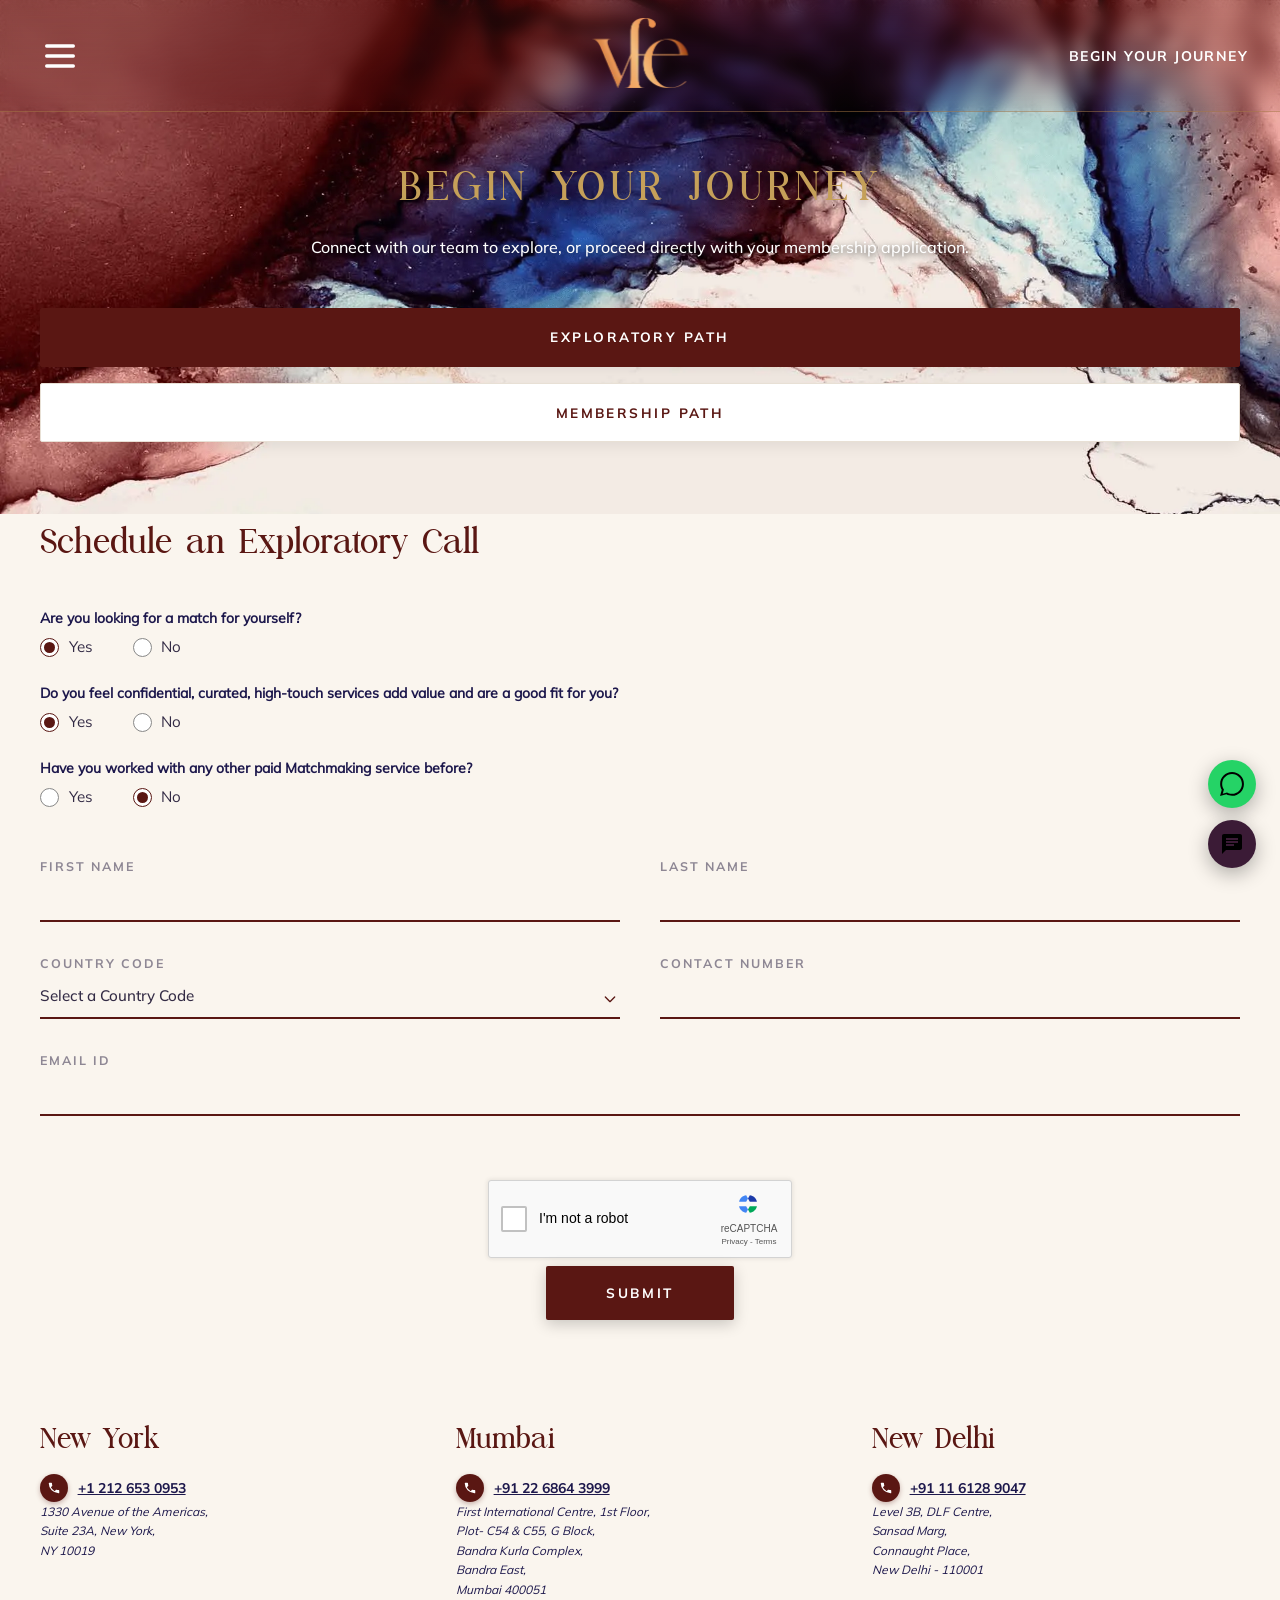
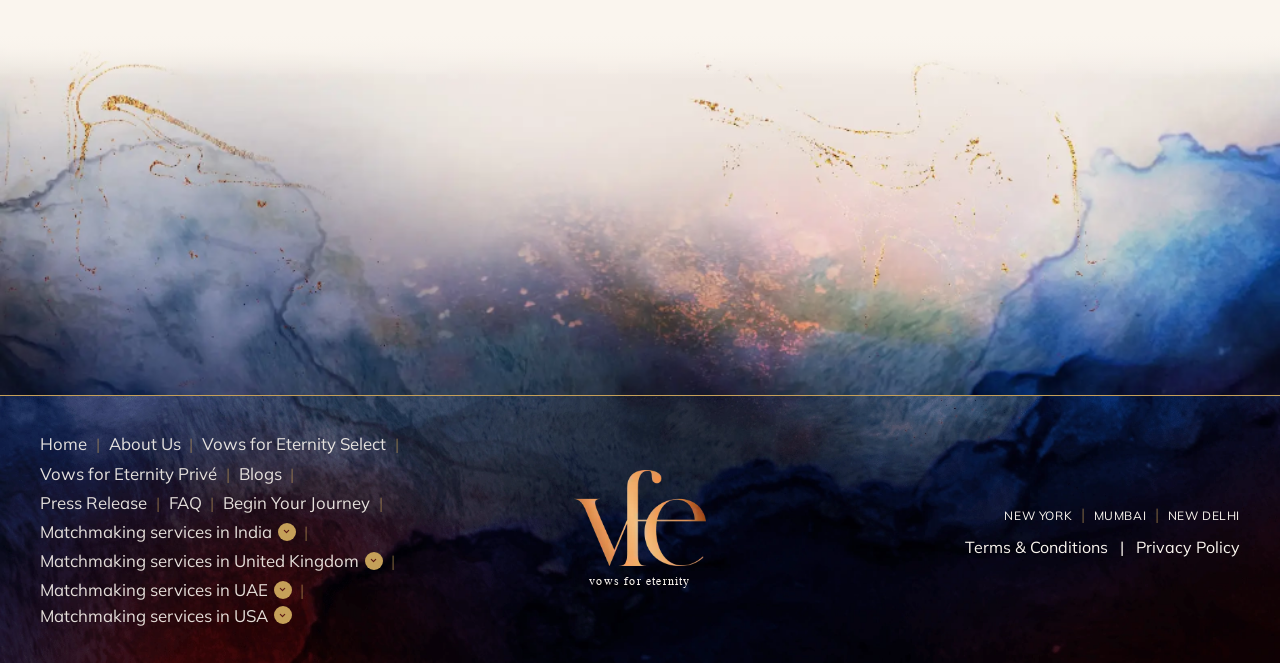
==== apply-for-membership.html @ bbc58f92 "Add open-on-hover to OUR MEMBERSHIPS sidebar accordion, unique serif typography & hover animations f" ====
<!DOCTYPE html>
<html lang="en">
<head>
  <meta charset="utf-8">
  <meta name="viewport" content="width=device-width, initial-scale=1">
  <title>Begin Your Journey | Apply for Membership | Vows for Eternity</title>
  <meta name="description" content="Begin your journey with Vows for Eternity. Schedule an exploratory call or submit a confidential membership application.">
  
  <!-- Preload Core Fonts -->
  <link rel="preload" href="fonts/a42d76047022ac09-s.p.ttf" as="font" type="font/ttf" crossorigin>
  <link rel="preload" href="fonts/f95b6d9c1f133891-s.p.ttf" as="font" type="font/ttf" crossorigin>
  <link rel="preload" href="fonts/4cfd3e1bc9222a5d-s.p.ttf" as="font" type="font/ttf" crossorigin>

  <!-- Core Tailwind & Stylesheets -->
  <link rel="stylesheet" href="css/93ed2a90ee3dfcc7.css">
  <link rel="stylesheet" href="css/luxury-custom.css?v=8">

  <style>
    /* Standardized Footer & Bottom Watercolor Transition Banner */
    .faq-bottom-banner-wrap {
      position: relative;
      width: 100%;
      margin-top: -3rem;
      overflow: hidden;
      line-height: 0;
      pointer-events: none;
      z-index: 2;
    }

    .faq-bottom-banner-wrap::before {
      content: '';
      position: absolute;
      top: 0;
      left: 0;
      right: 0;
      height: 50px;
      background: linear-gradient(to bottom, #FAF5EE 0%, rgba(250, 245, 238, 0) 100%);
      z-index: 3;
      pointer-events: none;
    }

    .faq-bottom-banner-img {
      width: 100%;
      height: auto;
      display: block;
      object-fit: cover;
      -webkit-mask-image: linear-gradient(to bottom, transparent 0%, black 12%, black 100%);
      mask-image: linear-gradient(to bottom, transparent 0%, black 12%, black 100%);
    }

    .real-footer {
      background-color: #5A1713;
      background-image: url('images/common-footer.webp');
      background-size: cover;
      background-position: center;
      padding: 2.2rem 0;
      color: #FAF5EE;
    }

    .footer-nav-link {
      font-family: 'mulishRegular', sans-serif;
      font-size: 1.05rem;
      line-height: 1.5;
      color: rgba(250, 245, 238, 0.9);
      transition: color 0.2s ease;
      display: inline-flex;
      align-items: center;
    }

    .footer-nav-link:hover {
      color: #C5A059;
    }

    .footer-sep {
      color: rgba(197, 160, 89, 0.5);
      margin: 0 0.3rem;
      font-size: 1rem;
    }

    .footer-dropdown-badge {
      display: inline-flex;
      align-items: center;
      justify-content: center;
      width: 18px;
      height: 18px;
      border-radius: 50%;
      background-color: #C5A059;
      color: #5A1713;
      margin-left: 0.35rem;
      transition: transform 0.2s ease;
      flex-shrink: 0;
    }

    /* =========================================================================
       BULLETPROOF 2-COLUMN INPUT LAYOUT & UNDERLINES
       ========================================================================= */
    .vfe-form-row {
      display: flex;
      flex-direction: row;
      justify-content: space-between;
      gap: 2.5rem;
      margin-bottom: 2rem;
      width: 100%;
      box-sizing: border-box;
    }

    @media (max-width: 640px) {
      .vfe-form-row {
        flex-direction: column;
        gap: 1.5rem;
      }
    }

    .vfe-form-col {
      flex: 1 1 0;
      width: 100%;
      display: flex;
      flex-direction: column;
      box-sizing: border-box;
    }

    .vfe-form-col-full {
      width: 100%;
      display: flex;
      flex-direction: column;
      margin-bottom: 2rem;
      box-sizing: border-box;
    }

    .vfe-field-label {
      font-family: 'mulishBold', sans-serif;
      font-size: 0.78rem;
      font-weight: 700;
      letter-spacing: 0.16em;
      text-transform: uppercase;
      color: #8E8794;
      margin-bottom: 0.35rem;
      display: block;
      text-align: left;
    }

    .vfe-underline-input {
      width: 100% !important;
      background: transparent !important;
      border: none !important;
      border-bottom: 2px solid #5A1713 !important;
      border-radius: 0 !important;
      padding: 0.45rem 0 0.55rem 0 !important;
      font-family: 'mulishMedium', sans-serif;
      font-size: 0.95rem;
      color: #332B45;
      outline: none !important;
      box-sizing: border-box !important;
      transition: border-color 0.2s ease;
    }

    .vfe-underline-input:focus {
      border-bottom-color: #C5A059 !important;
    }

    /* Custom Underline Select */
    .vfe-select-wrapper {
      position: relative;
      width: 100%;
      display: block;
      box-sizing: border-box;
    }

    .vfe-underline-select {
      width: 100% !important;
      background: transparent !important;
      border: none !important;
      border-bottom: 2px solid #5A1713 !important;
      border-radius: 0 !important;
      padding: 0.45rem 2rem 0.55rem 0 !important;
      font-family: 'mulishMedium', sans-serif;
      font-size: 0.95rem;
      color: #332B45;
      outline: none !important;
      cursor: pointer;
      appearance: none;
      -webkit-appearance: none;
      -moz-appearance: none;
      box-sizing: border-box !important;
    }

    .vfe-underline-select:focus {
      border-bottom-color: #C5A059 !important;
    }

    .vfe-select-arrow {
      position: absolute;
      right: 2px;
      top: 50%;
      transform: translateY(-50%);
      pointer-events: none;
      color: #5A1713;
      width: 16px;
      height: 16px;
    }

    /* Minimalist Custom Radio Buttons with generous spacing */
    .vfe-radio-label {
      display: inline-flex;
      align-items: center;
      cursor: pointer;
      font-family: 'mulishRegular', sans-serif;
      font-size: 0.95rem;
      color: #332B45;
      user-select: none;
      margin-right: 2.5rem;
    }
    .vfe-radio-label input[type="radio"] {
      appearance: none;
      -webkit-appearance: none;
      width: 19px;
      height: 19px;
      border: 1.5px solid #888888;
      border-radius: 50%;
      outline: none;
      margin-right: 0.6rem;
      cursor: pointer;
      position: relative;
      transition: border-color 0.2s ease;
      background-color: #FFFFFF;
    }
    .vfe-radio-label input[type="radio"]:checked {
      border-color: #5A1713;
    }
    .vfe-radio-label input[type="radio"]:checked::after {
      content: '';
      position: absolute;
      top: 3px;
      left: 3px;
      width: 11px;
      height: 11px;
      background-color: #5A1713;
      border-radius: 50%;
    }

    /* Path Toggle Buttons */
    .path-toggle-btn {
      padding: 1.15rem 2.75rem;
      font-family: 'mulishBold', sans-serif;
      font-size: 0.85rem;
      letter-spacing: 0.18em;
      text-transform: uppercase;
      cursor: pointer;
      transition: all 0.25s ease;
      border-radius: 2px;
      box-shadow: 0 4px 15px rgba(0, 0, 0, 0.08);
    }
    .path-toggle-btn.active {
      background-color: #5A1713;
      color: #FFFFFF;
      border: 1px solid #5A1713;
    }
    .path-toggle-btn.inactive {
      background-color: #FFFFFF;
      color: #5A1713;
      border: 1px solid #E8E0D5;
    }
    .path-toggle-btn.inactive:hover {
      background-color: #FAF5EE;
    }

    /* =========================================================================
       AUTHENTIC GOOGLE RECAPTCHA V2 WIDGET
       ========================================================================= */
    .rc-anchor-container {
      width: 304px;
      height: 78px;
      background: #F9F9F9;
      border: 1px solid #D3D3D3;
      border-radius: 3px;
      box-shadow: 0 0 4px 1px rgba(0, 0, 0, 0.08);
      display: flex;
      align-items: center;
      justify-content: space-between;
      padding: 0 12px;
      margin: 0 auto;
      box-sizing: border-box;
      user-select: none;
    }

    .rc-anchor-content {
      display: flex;
      align-items: center;
      justify-content: space-between;
      width: 100%;
    }

    .rc-checkbox-label {
      display: flex;
      align-items: center;
      cursor: pointer;
    }

    .rc-checkbox-input {
      position: absolute;
      opacity: 0;
      cursor: pointer;
      height: 0;
      width: 0;
    }

    .rc-checkbox-checkmark {
      height: 26px;
      width: 26px;
      background-color: #FFFFFF;
      border: 2px solid #C1C1C1;
      border-radius: 2px;
      display: inline-block;
      margin-right: 12px;
      position: relative;
      transition: all 0.2s ease;
      flex-shrink: 0;
    }

    .rc-checkbox-label:hover .rc-checkbox-checkmark {
      border-color: #B2B2B2;
    }

    .rc-checkbox-input:checked ~ .rc-checkbox-checkmark {
      background-color: #FFFFFF;
      border-color: #0F9D58;
    }

    .rc-checkbox-input:checked ~ .rc-checkbox-checkmark:after {
      content: "";
      position: absolute;
      display: block;
      left: 8px;
      top: 3px;
      width: 6px;
      height: 13px;
      border: solid #0F9D58;
      border-width: 0 2.5px 2.5px 0;
      transform: rotate(45deg);
    }

    .rc-checkbox-text {
      font-family: Roboto, -apple-system, BlinkMacSystemFont, 'Segoe UI', Arial, sans-serif;
      font-size: 14px;
      font-weight: 400;
      color: #000000;
    }

    .rc-anchor-logo-portrait {
      display: flex;
      flex-direction: column;
      align-items: center;
      justify-content: center;
      width: 60px;
    }

    .rc-anchor-logo-img {
      width: 30px;
      height: 30px;
    }

    .rc-anchor-logo-text {
      font-family: Roboto, sans-serif;
      font-size: 10px;
      color: #555555;
      font-weight: 400;
      margin-top: 1px;
    }

    .rc-anchor-pt {
      font-family: Roboto, sans-serif;
      font-size: 8px;
      color: #555555;
    }

    .rc-anchor-pt a {
      color: #555555;
      text-decoration: none;
    }

    .rc-anchor-pt a:hover {
      text-decoration: underline;
    }

    /* High-contrast Phone icon badge in contact */
    .contact-phone-icon {
      width: 28px;
      height: 28px;
      border-radius: 50%;
      background-color: #5A1713;
      color: #FFFFFF !important;
      display: inline-flex;
      align-items: center;
      justify-content: center;
      margin-right: 0.6rem;
      flex-shrink: 0;
      box-shadow: 0 2px 5px rgba(90, 23, 19, 0.3);
    }
  </style>
</head>
<body class="bg-[#FAF5EE] text-[#332B45] antialiased">

  <!-- =========================================================================
       STICKY HEADER BAR (SOLID MAROON WITH THIN GOLD BOTTOM BORDER)
       ========================================================================= -->
  <header class="hero-header-bar">
    <!-- Left: Hamburger Icon (Flex-1) -->
    <div class="flex-1 flex items-center justify-start">
      <button id="openDrawerBtn" class="p-2 text-white hover:text-[#C5A880] focus:outline-none cursor-pointer" aria-label="Open Menu">
        <svg class="w-8 h-8 md:w-10 md:h-10" fill="none" stroke="currentColor" viewBox="0 0 24 24">
          <path stroke-linecap="round" stroke-linejoin="round" stroke-width="2" d="M4 6h16M4 12h16M4 18h16"></path>
        </svg>
      </button>
    </div>

    <!-- Center: Gold Monogram Logo (Exact 50% Horizontal Page Center) -->
    <div class="flex-none text-center">
      <a href="index.html" class="inline-block transition-transform duration-300 hover:scale-[1.02]">
        <img src="images/vfe-logo.webp" alt="Vows for Eternity logo" class="header-logo-img mx-auto">
      </a>
    </div>

    <!-- Right: BEGIN YOUR JOURNEY (Flex-1) -->
    <div class="flex-1 flex items-center justify-end">
      <a href="apply-for-membership.html" class="text-white text-xs md:text-sm font-mulish-bold uppercase tracking-widest hover:text-[#C5A880] transition-colors cursor-pointer">
        BEGIN YOUR JOURNEY
      </a>
    </div>
  </header>

  <!-- =========================================================================
       LEFT NAVIGATION DRAWER
       ========================================================================= -->
  <div id="mobileNavDrawer" class="nav-drawer-backdrop">
    <div class="nav-drawer-content">
      
      <!-- Top Links Area -->
      <div>
        <!-- Close Ghost Circle Button -->
        <div class="flex items-center justify-between pb-8">
          <button id="closeDrawerBtn" class="drawer-close-btn" aria-label="Close Menu">
            <svg class="w-5 h-5" fill="none" stroke="currentColor" viewBox="0 0 24 24">
              <path stroke-linecap="round" stroke-linejoin="round" stroke-width="2" d="M6 18L18 6M6 6l12 12"></path>
            </svg>
          </button>
        </div>

        <!-- Editorial Navigation Links -->
        <nav class="space-y-1">
          <a href="index.html#about" class="nav-drawer-link">
            <span><span class="nav-drawer-item-num">01 /</span>ABOUT US</span>
            <span class="nav-drawer-link-arrow">&rarr;</span>
          </a>

          <!-- OUR MEMBERSHIPS Accordion -->
          <div class="nav-drawer-accordion">
            <button type="button" class="nav-drawer-link w-full text-left focus:outline-none cursor-pointer nav-accordion-btn">
              <span><span class="nav-drawer-item-num">02 /</span>OUR MEMBERSHIPS</span>
              <svg class="w-4 h-4 transition-transform duration-300 transform nav-accordion-arrow" fill="none" stroke="currentColor" viewBox="0 0 24 24">
                <path stroke-linecap="round" stroke-linejoin="round" stroke-width="2" d="M19 9l-7 7-7-7"></path>
              </svg>
            </button>
            <div class="nav-accordion-content hidden pl-6 space-y-1 py-2">
              <a href="select.html" class="nav-subitem-link">
                <span>&bull; Vows for Eternity Select</span>
                <span class="subitem-arrow">&rarr;</span>
              </a>
              <a href="prive.html" class="nav-subitem-link">
                <span>&bull; Vows for Eternity Privé</span>
                <span class="subitem-arrow">&rarr;</span>
              </a>
            </div>
          </div>

          <a href="pride.html" class="nav-drawer-link">
            <span><span class="nav-drawer-item-num">03 /</span>PRIDE BY VOWS FOR ETERNITY</span>
            <span class="nav-drawer-link-arrow">&rarr;</span>
          </a>

          <a href="apply-for-membership.html" class="nav-drawer-link text-[#C5A880] font-bold">
            <span><span class="nav-drawer-item-num">04 /</span>BEGIN YOUR JOURNEY</span>
            <span class="nav-drawer-link-arrow">&rarr;</span>
          </a>

          <a href="faqs.html" class="nav-drawer-link">
            <span><span class="nav-drawer-item-num">05 /</span>FREQUENTLY ASKED QUESTIONS</span>
            <span class="nav-drawer-link-arrow">&rarr;</span>
          </a>
        </nav>
      </div>

      <!-- Bottom Member Login -->
      <div class="pt-6">
        <div class="nav-drawer-divider"></div>
        <a href="index.html#login" class="nav-drawer-link nav-drawer-gold-link">
          <span>MEMBER LOGIN</span>
          <span class="nav-drawer-link-arrow">&rarr;</span>
        </a>
      </div>

    </div>
  </div>

  <main>
    <!-- =========================================================================
         HERO SECTION WITH TOP WATERCOLOR GRAPHIC & PATH SELECTION
         ========================================================================= -->
    <section style="position: relative; width: 100%; min-height: 480px; background-color: #FAF5EE; background-image: url('images/background-image.webp'); background-size: cover; background-position: center top; background-repeat: no-repeat; padding-top: 9.5rem; padding-bottom: 4.5rem; text-align: center;">
      
      <div class="luxury-container max-w-4xl mx-auto px-4 relative z-10 flex flex-col items-center">
        
        <!-- Main Title (Uppercase Gold Serif) -->
        <h1 style="font-family: 'metropolitanParliament', 'Playfair Display', Georgia, serif; font-size: 2.75rem; sm:font-size: 3.5rem; color: #C5A059; font-weight: normal; letter-spacing: 0.1em; text-transform: uppercase; margin-bottom: 1rem; text-shadow: 0 2px 10px rgba(0,0,0,0.25);">
          BEGIN YOUR JOURNEY
        </h1>

        <!-- High-Contrast Subtitle on Dark Texture (Warm White with Subtle Shadow) -->
        <p style="color: #FFFFFF; text-shadow: 0 2px 6px rgba(0,0,0,0.7); font-family: 'mulishMedium', sans-serif;" class="text-base sm:text-lg max-w-2xl mx-auto mb-12 leading-relaxed">
          Connect with our team to explore, or proceed directly with your membership application.
        </p>

        <!-- Path Selection Toggle Buttons -->
        <div class="flex flex-col sm:flex-row items-center justify-center gap-4 w-full max-w-lg mx-auto">
          <button id="toggleExploratoryBtn" type="button" class="path-toggle-btn active w-full sm:w-auto flex-1">
            EXPLORATORY PATH
          </button>
          <button id="toggleMembershipBtn" type="button" class="path-toggle-btn inactive w-full sm:w-auto flex-1">
            MEMBERSHIP PATH
          </button>
        </div>

      </div>

    </section>

    <!-- =========================================================================
         THE FORM SECTION (SCHEDULE AN EXPLORATORY CALL)
         ========================================================================= -->
    <section class="pt-16 pb-20 md:pt-20 md:pb-24 bg-[#FAF5EE]">
      <div class="luxury-container max-w-3xl mx-auto px-4">
        
        <!-- Form Container -->
        <div id="exploratoryFormSection">
          
          <!-- Section Title (Left-aligned Maroon Serif) -->
          <h2 style="font-family: 'metropolitanParliament', 'Playfair Display', Georgia, serif; font-size: 2.25rem; sm:font-size: 2.5rem; color: #5A1713; font-weight: normal; margin-bottom: 2.5rem;">
            Schedule an Exploratory Call
          </h2>

          <form id="exploratoryCallForm">
            
            <!-- Radio Questions Group -->
            <div class="space-y-6 mb-12">
              
              <!-- Question 1 -->
              <div>
                <p class="font-sans text-sm sm:text-base text-[#2B2B44] font-semibold mb-2 text-left">
                  Are you looking for a match for yourself?
                </p>
                <div class="flex items-center pt-1">
                  <label class="vfe-radio-label">
                    <input type="radio" name="matchForSelf" value="Yes" checked required>
                    <span>Yes</span>
                  </label>
                  <label class="vfe-radio-label">
                    <input type="radio" name="matchForSelf" value="No" required>
                    <span>No</span>
                  </label>
                </div>
              </div>

              <!-- Question 2 -->
              <div>
                <p class="font-sans text-sm sm:text-base text-[#2B2B44] font-semibold mb-2 text-left">
                  Do you feel confidential, curated, high-touch services add value and are a good fit for you?
                </p>
                <div class="flex items-center pt-1">
                  <label class="vfe-radio-label">
                    <input type="radio" name="highTouchFit" value="Yes" checked required>
                    <span>Yes</span>
                  </label>
                  <label class="vfe-radio-label">
                    <input type="radio" name="highTouchFit" value="No" required>
                    <span>No</span>
                  </label>
                </div>
              </div>

              <!-- Question 3 -->
              <div>
                <p class="font-sans text-sm sm:text-base text-[#2B2B44] font-semibold mb-2 text-left">
                  Have you worked with any other paid Matchmaking service before?
                </p>
                <div class="flex items-center pt-1">
                  <label class="vfe-radio-label">
                    <input type="radio" name="priorService" value="Yes" required>
                    <span>Yes</span>
                  </label>
                  <label class="vfe-radio-label">
                    <input type="radio" name="priorService" value="No" checked required>
                    <span>No</span>
                  </label>
                </div>
              </div>

            </div>

            <!-- Material Underline Input Fields Grid (Strictly separated 2-column flexbox rows) -->
            <div class="mb-12">
              
              <!-- Row 1: First Name (50%) & Last Name (50%) -->
              <div class="vfe-form-row">
                <div class="vfe-form-col">
                  <label for="journeyFirstName" class="vfe-field-label">FIRST NAME</label>
                  <input type="text" id="journeyFirstName" class="vfe-underline-input" required>
                </div>
                <div class="vfe-form-col">
                  <label for="journeyLastName" class="vfe-field-label">LAST NAME</label>
                  <input type="text" id="journeyLastName" class="vfe-underline-input" required>
                </div>
              </div>

              <!-- Row 2: Country Code (50%) & Contact Number (50%) -->
              <div class="vfe-form-row">
                <div class="vfe-form-col">
                  <label for="journeyCountryCode" class="vfe-field-label">COUNTRY CODE</label>
                  <div class="vfe-select-wrapper">
                    <select id="journeyCountryCode" class="vfe-underline-select" required>
                      <option value="" disabled selected>Select a Country Code</option>
                      <option value="+1">United States (+1)</option>
                      <option value="+91">India (+91)</option>
                      <option value="+44">United Kingdom (+44)</option>
                      <option value="+971">United Arab Emirates (+971)</option>
                      <option value="+65">Singapore (+65)</option>
                      <option value="+41">Switzerland (+41)</option>
                      <option value="+1-CA">Canada (+1)</option>
                      <option value="+61">Australia (+61)</option>
                    </select>
                    <svg class="vfe-select-arrow" fill="none" stroke="currentColor" viewBox="0 0 24 24">
                      <path stroke-linecap="round" stroke-linejoin="round" stroke-width="2" d="M19 9l-7 7-7-7"></path>
                    </svg>
                  </div>
                </div>

                <div class="vfe-form-col">
                  <label for="journeyContactNumber" class="vfe-field-label">CONTACT NUMBER</label>
                  <input type="tel" id="journeyContactNumber" class="vfe-underline-input" required>
                </div>
              </div>

              <!-- Row 3: Email ID (Full width 100%) -->
              <div class="vfe-form-col-full">
                <label for="journeyEmail" class="vfe-field-label">EMAIL ID</label>
                <input type="email" id="journeyEmail" class="vfe-underline-input" required>
              </div>

            </div>

            <!-- Verification & Submit -->
            <div class="pt-4 flex flex-col items-center justify-center text-center space-y-6">
              
              <!-- Authentic Google reCAPTCHA v2 Widget -->
              <div class="rc-anchor-container">
                <div class="rc-anchor-content">
                  <div class="rc-inline-block">
                    <label class="rc-checkbox-label">
                      <input type="checkbox" id="realRecaptchaCheck" class="rc-checkbox-input" required>
                      <span class="rc-checkbox-checkmark"></span>
                      <span class="rc-checkbox-text">I'm not a robot</span>
                    </label>
                  </div>
                  <div class="rc-anchor-logo-portrait">
                    <div class="rc-anchor-logo-img">
                      <svg width="28" height="28" viewBox="0 0 32 32" fill="none">
                        <path d="M16 28C22.6274 28 28 22.6274 28 16C28 9.37258 22.6274 4 16 4C9.37258 4 4 9.37258 4 16C4 22.6274 9.37258 28 16 28Z" fill="#F9F9F9"/>
                        <path d="M26.2 13.5C25.4 9.6 22.1 6.6 18.1 6.1L16 9.7L18.1 13.5H26.2Z" fill="#1C3AA9"/>
                        <path d="M16 9.7L13.9 6.1C9.9 6.6 6.6 9.6 5.8 13.5H13.9L16 9.7Z" fill="#4285F4"/>
                        <path d="M5.8 18.5C6.6 22.4 9.9 25.4 13.9 25.9L16 22.3L13.9 18.5H5.8Z" fill="#4285F4"/>
                        <path d="M16 22.3L18.1 25.9C22.1 25.4 25.4 22.4 26.2 18.5H18.1L16 22.3Z" fill="#00A859"/>
                      </svg>
                    </div>
                    <div class="rc-anchor-logo-text">reCAPTCHA</div>
                    <div class="rc-anchor-pt">
                      <a href="https://www.google.com/intl/en/policies/privacy/" target="_blank">Privacy</a> - <a href="https://www.google.com/intl/en/policies/terms/" target="_blank">Terms</a>
                    </div>
                  </div>
                </div>
              </div>

              <!-- Submit Button -->
              <div class="pt-2">
                <button type="submit" style="background-color: #5A1713; color: #FFFFFF; font-family: 'mulishBold', sans-serif; font-size: 0.85rem; font-weight: 700; letter-spacing: 0.2em; text-transform: uppercase; padding: 1.05rem 3.75rem; border: none; border-radius: 2px; cursor: pointer; transition: all 0.25s ease; box-shadow: 0 4px 15px rgba(0,0,0,0.2);">
                  SUBMIT
                </button>
              </div>

            </div>

          </form>

        </div>

        <!-- Membership Path Section (Interactive switch) -->
        <div id="membershipPathSection" style="display: none;" class="text-center py-8">
          <h2 style="font-family: 'metropolitanParliament', 'Playfair Display', Georgia, serif; font-size: 2rem; color: #5A1713; font-weight: normal; margin-bottom: 1.5rem;">
            Direct Membership Application
          </h2>
          <p class="font-times-roman text-base sm:text-lg text-[#332B45] max-w-2xl mx-auto mb-8 leading-relaxed">
            Please choose the curated membership tier that reflects your search requirements to begin your confidential onboarding.
          </p>
          
          <div class="grid grid-cols-1 md:grid-cols-2 gap-6 max-w-2xl mx-auto mb-8">
            <!-- Card 1: Vows for Eternity Select -->
            <a href="select.html#tiers" class="block p-6 bg-white border border-[#C5A059] hover:shadow-lg rounded transition-all shadow-sm text-left">
              <span style="color: #C5A059;" class="text-xs uppercase tracking-widest font-bold block mb-1 font-sans">CURATED TIERS</span>
              <h3 style="color: #5C2223; font-family: 'metropolitanParliament', 'Playfair Display', Georgia, serif;" class="text-xl font-normal mb-2">Vows for Eternity Select</h3>
              <p style="color: #554D66;" class="text-xs font-sans leading-relaxed">Prithvi ($4,500), Tejas ($7,500), and Vyom ($15,000) concierge memberships.</p>
            </a>

            <!-- Card 2: VFE Privé (Requested High-Contrast Deep Wine & Gold Schema) -->
            <a href="prive.html#engagements" style="background-color: #5C2223 !important; border: 1.5px solid #C5A059 !important;" class="block p-6 rounded transition-all shadow-md text-left hover:shadow-xl">
              <span style="color: #E6CA65 !important;" class="text-xs uppercase tracking-widest font-bold block mb-1 font-sans">ULTRA-HIGH NET WORTH</span>
              <h3 style="color: #FFFFFF !important; font-family: 'metropolitanParliament', 'Playfair Display', Georgia, serif;" class="text-xl font-normal mb-2">VFE Privé</h3>
              <p style="color: #FDFBF7 !important;" class="text-xs font-sans leading-relaxed">Direct representation by Founder Anuradda Gupta for family offices.</p>
            </a>
          </div>

          <button id="returnToExploratoryBtn" class="text-xs uppercase tracking-widest font-bold text-[#5A1713] hover:underline cursor-pointer">
            &larr; Return to Exploratory Call Form
          </button>
        </div>

      </div>
    </section>

    <!-- =========================================================================
         3-COLUMN CONTACT INFORMATION SECTION (SEAMLESS, NO DIVIDING BORDER LINE)
         ========================================================================= -->
    <section class="pt-4 pb-20 md:pb-28 bg-[#FAF5EE]">
      <div class="luxury-container max-w-5xl mx-auto px-4">
        
        <div class="grid grid-cols-1 md:grid-cols-3 gap-12 md:gap-10 text-left">
          
          <!-- Column 1: New York -->
          <div>
            <h3 style="font-family: 'metropolitanParliament', 'Playfair Display', Georgia, serif; font-size: 1.85rem; color: #5A1713; font-weight: normal; margin-bottom: 0.85rem;">
              New York
            </h3>
            
            <div class="flex items-center mb-3.5">
              <span class="contact-phone-icon">
                <svg class="w-3.5 h-3.5 fill-white text-white" viewBox="0 0 24 24">
                  <path fill="#FFFFFF" d="M6.62 10.79a15.053 15.053 0 006.59 6.59l2.2-2.2a1 1 0 011.02-.24c1.12.37 2.33.57 3.57.57a1 1 0 011 1V20a1 1 0 01-1 1A17 17 0 013 4a1 1 0 011-1h3.5a1 1 0 011 1c0 1.25.2 2.45.57 3.57a1 1 0 01-.25 1.02l-2.2 2.2z"/>
                </svg>
              </span>
              <a href="tel:+12126530953" class="text-[#5A1713] font-mulish-bold font-bold text-sm sm:text-base underline hover:text-[#C5A059] transition-colors">
                +1 212 653 0953
              </a>
            </div>

            <address class="font-sans text-xs sm:text-sm text-[#2B2B44] not-italic leading-relaxed">
              1330 Avenue of the Americas,<br>
              Suite 23A, New York,<br>
              NY 10019
            </address>
          </div>

          <!-- Column 2: Mumbai -->
          <div>
            <h3 style="font-family: 'metropolitanParliament', 'Playfair Display', Georgia, serif; font-size: 1.85rem; color: #5A1713; font-weight: normal; margin-bottom: 0.85rem;">
              Mumbai
            </h3>
            
            <div class="flex items-center mb-3.5">
              <span class="contact-phone-icon">
                <svg class="w-3.5 h-3.5 fill-white text-white" viewBox="0 0 24 24">
                  <path fill="#FFFFFF" d="M6.62 10.79a15.053 15.053 0 006.59 6.59l2.2-2.2a1 1 0 011.02-.24c1.12.37 2.33.57 3.57.57a1 1 0 011 1V20a1 1 0 01-1 1A17 17 0 013 4a1 1 0 011-1h3.5a1 1 0 011 1c0 1.25.2 2.45.57 3.57a1 1 0 01-.25 1.02l-2.2 2.2z"/>
                </svg>
              </span>
              <a href="tel:+912268643999" class="text-[#5A1713] font-mulish-bold font-bold text-sm sm:text-base underline hover:text-[#C5A880] transition-colors">
                +91 22 6864 3999
              </a>
            </div>

            <address class="font-sans text-xs sm:text-sm text-[#2B2B44] not-italic leading-relaxed">
              First International Centre, 1st Floor,<br>
              Plot- C54 &amp; C55, G Block,<br>
              Bandra Kurla Complex,<br>
              Bandra East,<br>
              Mumbai 400051
            </address>
          </div>

          <!-- Column 3: New Delhi -->
          <div>
            <h3 style="font-family: 'metropolitanParliament', 'Playfair Display', Georgia, serif; font-size: 1.85rem; color: #5A1713; font-weight: normal; margin-bottom: 0.85rem;">
              New Delhi
            </h3>
            
            <div class="flex items-center mb-3.5">
              <span class="contact-phone-icon">
                <svg class="w-3.5 h-3.5 fill-white text-white" viewBox="0 0 24 24">
                  <path fill="#FFFFFF" d="M6.62 10.79a15.053 15.053 0 006.59 6.59l2.2-2.2a1 1 0 011.02-.24c1.12.37 2.33.57 3.57.57a1 1 0 011 1V20a1 1 0 01-1 1A17 17 0 013 4a1 1 0 011-1h3.5a1 1 0 011 1c0 1.25.2 2.45.57 3.57a1 1 0 01-.25 1.02l-2.2 2.2z"/>
                </svg>
              </span>
              <a href="tel:+911161289047" class="text-[#5A1713] font-mulish-bold font-bold text-sm sm:text-base underline hover:text-[#C5A880] transition-colors">
                +91 11 6128 9047
              </a>
            </div>

            <address class="font-sans text-xs sm:text-sm text-[#2B2B44] not-italic leading-relaxed">
              Level 3B, DLF Centre,<br>
              Sansad Marg,<br>
              Connaught Place,<br>
              New Delhi - 110001
            </address>
          </div>

        </div>

      </div>
    </section>

  </main>

  <!-- =========================================================================
       REAL TARGET FOOTER (SCREENSHOT 5)
       ========================================================================= -->
  <!-- Bottom Watercolor Artwork Banner Asset -->
  <div class="faq-bottom-banner-wrap">
    <img src="images/faq-bottom-banner.png" alt="" class="faq-bottom-banner-img">
  </div>

  <footer class="real-footer" style="border-top: 1px solid #C5A059;">
    <div class="luxury-container" style="max-width: 1440px;">
      
      <div class="flex flex-col lg:flex-row items-center justify-between gap-6">
        
        <!-- Left Links Block (Flex-1) -->
        <div class="flex-1 space-y-1 font-sans">
          <div>
            <a href="index.html" class="footer-nav-link">Home</a> <span class="footer-sep">|</span>
            <a href="index.html#about" class="footer-nav-link">About Us</a> <span class="footer-sep">|</span>
            <a href="select.html" class="footer-nav-link">Vows for Eternity Select</a> <span class="footer-sep">|</span>
          </div>
          <div>
            <a href="prive.html" class="footer-nav-link">Vows for Eternity Privé</a> <span class="footer-sep">|</span>
            <a href="index.html#blogs" class="footer-nav-link">Blogs</a> <span class="footer-sep">|</span>
          </div>
          <div>
            <a href="index.html#press" class="footer-nav-link">Press Release</a> <span class="footer-sep">|</span>
            <a href="faqs.html" class="footer-nav-link">FAQ</a> <span class="footer-sep">|</span>
            <a href="apply-for-membership.html" class="footer-nav-link text-[#C5A059] font-medium">Begin Your Journey</a> <span class="footer-sep">|</span>
          </div>
          <div class="pt-1 space-y-1">
            <div>
              <a href="#" class="footer-nav-link">
                Matchmaking services in India
                <span class="footer-dropdown-badge">
                  <svg width="11" height="11" fill="#5A1713" viewBox="0 0 20 20"><path d="M5.293 7.293a1 1 0 011.414 0L10 10.586l3.293-3.293a1 1 0 111.414 1.414l-4 4a1 1 0 01-1.414 0l-4-4a1 1 0 010-1.414z"/></svg>
                </span>
              </a> <span class="footer-sep">|</span>
            </div>
            <div>
              <a href="#" class="footer-nav-link">
                Matchmaking services in United Kingdom
                <span class="footer-dropdown-badge">
                  <svg width="11" height="11" fill="#5A1713" viewBox="0 0 20 20"><path d="M5.293 7.293a1 1 0 011.414 0L10 10.586l3.293-3.293a1 1 0 111.414 1.414l-4 4a1 1 0 01-1.414 0l-4-4a1 1 0 010-1.414z"/></svg>
                </span>
              </a> <span class="footer-sep">|</span>
            </div>
            <div>
              <a href="#" class="footer-nav-link">
                Matchmaking services in UAE
                <span class="footer-dropdown-badge">
                  <svg width="11" height="11" fill="#5A1713" viewBox="0 0 20 20"><path d="M5.293 7.293a1 1 0 011.414 0L10 10.586l3.293-3.293a1 1 0 111.414 1.414l-4 4a1 1 0 01-1.414 0l-4-4a1 1 0 010-1.414z"/></svg>
                </span>
              </a> <span class="footer-sep">|</span>
              <a href="#" class="footer-nav-link">
                Matchmaking services in USA
                <span class="footer-dropdown-badge">
                  <svg width="11" height="11" fill="#5A1713" viewBox="0 0 20 20"><path d="M5.293 7.293a1 1 0 011.414 0L10 10.586l3.293-3.293a1 1 0 111.414 1.414l-4 4a1 1 0 01-1.414 0l-4-4a1 1 0 010-1.414z"/></svg>
                </span>
              </a>
            </div>
          </div>
        </div>

        <!-- Center VFE Logo (Exact 50% Horizontal Page Midpoint) -->
        <div class="text-center flex flex-col items-center justify-center px-4 my-4 lg:my-0">
          <a href="index.html" class="inline-block transition-transform duration-300 hover:scale-105">
            <img src="images/vfe-monogram.png" alt="Vows for Eternity Logo" class="h-20 md:h-24 w-auto mx-auto object-contain">
            <span class="block font-times-roman text-xs tracking-widest text-[#EBDDCB] mt-2 lowercase">vows for eternity</span>
          </a>
        </div>

        <!-- Right Block: Locations & Legal Links (Flex-1) -->
        <div class="flex-1 text-right space-y-2 font-sans">
          <div class="text-xs uppercase tracking-wider text-[#EBDDCB] font-medium leading-relaxed">
            New York <span class="footer-sep">|</span> Mumbai <span class="footer-sep">|</span> New Delhi
          </div>

          <div class="text-[11px] text-white/80 space-x-2 pt-1">
            <a href="https://www.vowsforeternity.com/terms-conditions" target="_blank" rel="noopener" class="hover:text-[#C5A059] transition-colors">Terms &amp; Conditions</a>
            <span class="text-white/40">|</span>
            <a href="https://www.vowsforeternity.com/privacy-policy" target="_blank" rel="noopener" class="hover:text-[#C5A059] transition-colors">Privacy Policy</a>
          </div>
        </div>

      </div>

    </div>
  </footer>

  <!-- Floating Widgets -->
  <div class="floating-actions-container">
    <a href="https://wa.me/919820000000" target="_blank" class="floating-circle-btn btn-whatsapp-green" aria-label="WhatsApp Concierge">
      <svg class="w-6 h-6 fill-current" viewBox="0 0 24 24"><path d="M.057 24l1.687-6.163c-1.041-1.804-1.588-3.849-1.587-5.946.003-6.556 5.338-11.891 11.893-11.891 3.181.001 6.167 1.24 8.413 3.488 2.245 2.248 3.481 5.236 3.48 8.414-.003 6.557-5.338 11.892-11.893 11.892-1.99-.001-3.951-.5-5.688-1.448l-6.305 1.654zm6.597-3.807c1.676.995 3.276 1.591 5.392 1.592 5.448 0 9.886-4.434 9.889-9.885.002-5.462-4.415-9.89-9.881-9.892-5.452 0-9.887 4.434-9.889 9.884-.001 2.225.651 3.891 1.746 5.634l-1.143 4.174 4.286-1.124z"/></svg>
    </a>
    <a href="apply-for-membership.html" class="floating-circle-btn btn-chat-purple" aria-label="Private Inquiry">
      <svg class="w-6 h-6 fill-current" viewBox="0 0 24 24"><path d="M20 2H4c-1.1 0-1.99.9-1.99 2L2 22l4-4h14c1.1 0 2-.9 2-2V4c0-1.1-.9-2-2-2zM6 9h12v2H6V9zm8 5H6v-2h8v2zm4-6H6V6h12v2z"/></svg>
    </a>
  </div>

  <!-- Submission Confirmation Modal -->
  <div id="submissionModal" class="payment-modal-backdrop" role="dialog" aria-modal="true">
    <div class="payment-modal-card text-center p-8">
      <div class="inline-block border-2 border-dashed border-[#C5A880] text-[#5A1713] px-4 py-1 text-xs font-bold tracking-widest uppercase mb-4">CONFIDENTIAL INQUIRY RECEIVED</div>
      <h3 class="font-metropolitan text-2xl text-[#1d184c] mb-2">Thank You for Reaching Out</h3>
      <p class="font-times-roman text-[#555555] text-sm mb-6">Your exploratory call request has been received. Our senior relationship team will reach out confidentially within 24 hours.</p>

      <div class="bg-[#FFFFFF] border border-[#C5A880] p-4 rounded text-left text-xs space-y-2 mb-6">
        <div class="flex justify-between"><span>Name:</span> <strong id="confName">Applicant</strong></div>
        <div class="flex justify-between"><span>Ref ID:</span> <strong id="confRef" class="text-[#5A1713]">VFE-EXP-91823</strong></div>
        <div class="flex justify-between"><span>Status:</span> <strong class="text-green-700">Priority Review</strong></div>
      </div>

      <button id="closeSubmissionModal" class="btn-start-conversation w-full">CLOSE</button>
    </div>
  </div>

  <script src="js/app.js"></script>
  <script>
    // Path Toggle Controller
    const toggleExploratoryBtn = document.getElementById('toggleExploratoryBtn');
    const toggleMembershipBtn = document.getElementById('toggleMembershipBtn');
    const exploratoryFormSection = document.getElementById('exploratoryFormSection');
    const membershipPathSection = document.getElementById('membershipPathSection');
    const returnToExploratoryBtn = document.getElementById('returnToExploratoryBtn');

    if (toggleExploratoryBtn && toggleMembershipBtn) {
      toggleExploratoryBtn.addEventListener('click', () => {
        toggleExploratoryBtn.classList.add('active');
        toggleExploratoryBtn.classList.remove('inactive');
        toggleMembershipBtn.classList.add('inactive');
        toggleMembershipBtn.classList.remove('active');
        exploratoryFormSection.style.display = 'block';
        membershipPathSection.style.display = 'none';
      });

      toggleMembershipBtn.addEventListener('click', () => {
        toggleMembershipBtn.classList.add('active');
        toggleMembershipBtn.classList.remove('inactive');
        toggleExploratoryBtn.classList.add('inactive');
        toggleExploratoryBtn.classList.remove('active');
        exploratoryFormSection.style.display = 'none';
        membershipPathSection.style.display = 'block';
      });

      if (returnToExploratoryBtn) {
        returnToExploratoryBtn.addEventListener('click', () => {
          toggleExploratoryBtn.click();
        });
      }
    }

    // Form Submission Handling
    const exploratoryForm = document.getElementById('exploratoryCallForm');
    const submissionModal = document.getElementById('submissionModal');
    const closeSubmissionModal = document.getElementById('closeSubmissionModal');

    if (exploratoryForm) {
      exploratoryForm.addEventListener('submit', (e) => {
        e.preventDefault();
        const firstName = document.getElementById('journeyFirstName').value || 'Applicant';
        const lastName = document.getElementById('journeyLastName').value || '';
        document.getElementById('confName').textContent = `${firstName} ${lastName}`.trim();
        document.getElementById('confRef').textContent = 'VFE-EXP-' + Math.floor(100000 + Math.random() * 900000);
        submissionModal.classList.add('active');
      });
    }

    if (closeSubmissionModal) {
      closeSubmissionModal.addEventListener('click', () => {
        submissionModal.classList.remove('active');
        exploratoryForm.reset();
      });
    }
  </script>
</body>
</html>
---- css/93ed2a90ee3dfcc7.css ----
@keyframes rotateIcon{0%{transform:rotate(0deg)}to{transform:rotate(1turn)}}.rotate-animation{animation:rotateIcon .5s linear}.bg-policy-image{background-image:url(../images/background-image.webp);background-repeat:no-repeat;background-size:cover}@media (max-width:560px){.bg-policy-image{background-size:160% 220%}}.with-overlay:before{content:"";position:absolute;inset:0;z-index:-1}.scrolled-overlay.with-overlay:before{background-color:rgba(99,10,8,.8)}.unscrolled-overlay.with-overlay:before{background-color:rgba(255,255,255,.1)}@keyframes underline-progress{0%{transform:scaleX(0)}to{transform:scaleX(1)}}.apply-underline:after{content:"";position:absolute;bottom:2px;left:0;width:100%;height:2px;background:linear-gradient(90deg,#ae5508 0,#ae5508 5%,#e09c61 20%,#e09c61 80%,#ae5508 95%,#ae5508);transform-origin:left;animation:underline-progress 4s ease-out infinite}.dropdown-container{transition:all .5s cubic-bezier(.4,0,.2,1);transform-origin:top}.dropdown-item{transition:all .3s cubic-bezier(.4,0,.2,1);transform:translateY(-10px);opacity:0}.dropdown-item.animate-in{transform:translateY(0);opacity:1}.dropdown-item:first-child{transition-delay:.1s}.dropdown-item:nth-child(2){transition-delay:.15s}.dropdown-item:nth-child(3){transition-delay:.2s}.dropdown-item:nth-child(4){transition-delay:.25s}.no-scrollbar{-ms-overflow-style:none;scrollbar-width:none}.no-scrollbar::-webkit-scrollbar{display:none}.common-footer{background-color:rgba(255,255,255,.2);border-top:1px solid #f3b979;padding:70px 0 50px;position:relative;background-image:url(../images/common-footer.webp);background-repeat:no-repeat;background-position:top;background-size:cover}.locations-list li+li:before{content:" | ";margin-right:.4em}@font-face{font-family:Geist;font-style:normal;font-weight:100 900;font-display:swap;src:url(../fonts/f639721981034f88-s.woff2) format("woff2");unicode-range:u+0460-052f,u+1c80-1c8a,u+20b4,u+2de0-2dff,u+a640-a69f,u+fe2e-fe2f}@font-face{font-family:Geist;font-style:normal;font-weight:100 900;font-display:swap;src:url(../fonts/9766a7e9e2e0ad5a-s.woff2) format("woff2");unicode-range:u+0301,u+0400-045f,u+0490-0491,u+04b0-04b1,u+2116}@font-face{font-family:Geist;font-style:normal;font-weight:100 900;font-display:swap;src:url(../fonts/b66cf8e69499582a-s.woff2) format("woff2");unicode-range:u+0102-0103,u+0110-0111,u+0128-0129,u+0168-0169,u+01a0-01a1,u+01af-01b0,u+0300-0301,u+0303-0304,u+0308-0309,u+0323,u+0329,u+1ea0-1ef9,u+20ab}@font-face{font-family:Geist;font-style:normal;font-weight:100 900;font-display:swap;src:url(../fonts/aa016aab0e6d1295-s.woff2) format("woff2");unicode-range:u+0100-02ba,u+02bd-02c5,u+02c7-02cc,u+02ce-02d7,u+02dd-02ff,u+0304,u+0308,u+0329,u+1d00-1dbf,u+1e00-1e9f,u+1ef2-1eff,u+2020,u+20a0-20ab,u+20ad-20c0,u+2113,u+2c60-2c7f,u+a720-a7ff}@font-face{font-family:Geist;font-style:normal;font-weight:100 900;font-display:swap;src:url(../fonts/22a5144ee8d83bca-s.p.woff2) format("woff2");unicode-range:u+00??,u+0131,u+0152-0153,u+02bb-02bc,u+02c6,u+02da,u+02dc,u+0304,u+0308,u+0329,u+2000-206f,u+20ac,u+2122,u+2191,u+2193,u+2212,u+2215,u+feff,u+fffd}@font-face{font-family:Geist Fallback;src:local("Arial");ascent-override:95.94%;descent-override:28.16%;line-gap-override:0.00%;size-adjust:104.76%}.__className_246ccd{font-family:Geist,Geist Fallback;font-style:normal}.__variable_246ccd{--font-geist-sans:"Geist","Geist Fallback"}@font-face{font-family:Geist Mono;font-style:normal;font-weight:100 900;font-display:swap;src:url(../fonts/013b72fa676f92e0-s.woff2) format("woff2");unicode-range:u+0460-052f,u+1c80-1c8a,u+20b4,u+2de0-2dff,u+a640-a69f,u+fe2e-fe2f}@font-face{font-family:Geist Mono;font-style:normal;font-weight:100 900;font-display:swap;src:url(../fonts/b9408752a0c24fb9-s.woff2) format("woff2");unicode-range:u+0301,u+0400-045f,u+0490-0491,u+04b0-04b1,u+2116}@font-face{font-family:Geist Mono;font-style:normal;font-weight:100 900;font-display:swap;src:url(../fonts/65f03d54ccadf4a8-s.woff2) format("woff2");unicode-range:u+2000-2001,u+2004-2008,u+200a,u+23b8-23bd,u+2500-259f}@font-face{font-family:Geist Mono;font-style:normal;font-weight:100 900;font-display:swap;src:url(../fonts/e038a29029a234f2-s.woff2) format("woff2");unicode-range:u+0102-0103,u+0110-0111,u+0128-0129,u+0168-0169,u+01a0-01a1,u+01af-01b0,u+0300-0301,u+0303-0304,u+0308-0309,u+0323,u+0329,u+1ea0-1ef9,u+20ab}@font-face{font-family:Geist Mono;font-style:normal;font-weight:100 900;font-display:swap;src:url(../fonts/2b5b02fc7e511755-s.woff2) format("woff2");unicode-range:u+0100-02ba,u+02bd-02c5,u+02c7-02cc,u+02ce-02d7,u+02dd-02ff,u+0304,u+0308,u+0329,u+1d00-1dbf,u+1e00-1e9f,u+1ef2-1eff,u+2020,u+20a0-20ab,u+20ad-20c0,u+2113,u+2c60-2c7f,u+a720-a7ff}@font-face{font-family:Geist Mono;font-style:normal;font-weight:100 900;font-display:swap;src:url(../fonts/7d4881bb7e1bf84d-s.p.woff2) format("woff2");unicode-range:u+00??,u+0131,u+0152-0153,u+02bb-02bc,u+02c6,u+02da,u+02dc,u+0304,u+0308,u+0329,u+2000-206f,u+20ac,u+2122,u+2191,u+2193,u+2212,u+2215,u+feff,u+fffd}@font-face{font-family:Geist Mono Fallback;src:local("Arial");ascent-override:74.67%;descent-override:21.92%;line-gap-override:0.00%;size-adjust:134.59%}.__className_c29908{font-family:Geist Mono,Geist Mono Fallback;font-style:normal}.__variable_c29908{--font-geist-mono:"Geist Mono","Geist Mono Fallback"}@font-face{font-family:montserratRegular;src:url(../fonts/09cae4fd24e6bfa5-s.p.ttf) format("truetype");font-display:swap}@font-face{font-family:montserratRegular Fallback;src:local("Arial");ascent-override:84.95%;descent-override:22.03%;line-gap-override:0.00%;size-adjust:113.95%}.__className_1581ec{font-family:montserratRegular,montserratRegular Fallback}.__variable_1581ec{--font-montserrat-regular:"montserratRegular","montserratRegular Fallback"}@font-face{font-family:timesRoman;src:url(../fonts/f95b6d9c1f133891-s.p.ttf) format("truetype");font-display:swap}@font-face{font-family:timesRoman Fallback;src:local("Arial");ascent-override:82.03%;descent-override:27.34%;line-gap-override:0.00%;size-adjust:91.43%}.__className_17e096{font-family:timesRoman,timesRoman Fallback}.__variable_17e096{--font-times-roman:"timesRoman","timesRoman Fallback"}@font-face{font-family:timesBold;src:url(../fonts/494bb9733b291a0d-s.p.ttf) format("truetype");font-display:swap}@font-face{font-family:timesBold Fallback;src:local("Arial");ascent-override:77.23%;descent-override:25.74%;line-gap-override:0.00%;size-adjust:97.12%}.__className_058b2f{font-family:timesBold,timesBold Fallback}.__variable_058b2f{--font-times-bold:"timesBold","timesBold Fallback"}@font-face{font-family:mulishRegular;src:url(../fonts/4cfd3e1bc9222a5d-s.p.ttf) format("truetype");font-display:swap}@font-face{font-family:mulishRegular Fallback;src:local("Arial");ascent-override:95.71%;descent-override:23.81%;line-gap-override:0.00%;size-adjust:105.00%}.__className_e88055{font-family:mulishRegular,mulishRegular Fallback}.__variable_e88055{--font-mulish-regular:"mulishRegular","mulishRegular Fallback"}@font-face{font-family:mulishMedium;src:url(../fonts/a768ae9c129e005b-s.p.ttf) format("truetype");font-display:swap}@font-face{font-family:mulishMedium Fallback;src:local("Arial");ascent-override:94.93%;descent-override:23.61%;line-gap-override:0.00%;size-adjust:105.87%}.__className_25fbd1{font-family:mulishMedium,mulishMedium Fallback}.__variable_25fbd1{--font-mulish-medium:"mulishMedium","mulishMedium Fallback"}@font-face{font-family:mulishBold;src:url(../fonts/82f30d9b245a09c0-s.p.ttf) format("truetype");font-display:swap}@font-face{font-family:mulishBold Fallback;src:local("Arial");ascent-override:92.38%;descent-override:22.98%;line-gap-override:0.00%;size-adjust:108.79%}.__className_41aa5e{font-family:mulishBold,mulishBold Fallback}.__variable_41aa5e{--font-mulish-bold:"mulishBold","mulishBold Fallback"}@font-face{font-family:sacramentoRegular;src:url(../fonts/342e21e04e2b7a08-s.p.ttf) format("truetype");font-display:swap}@font-face{font-family:sacramentoRegular Fallback;src:local("Arial");ascent-override:139.75%;descent-override:79.52%;line-gap-override:0.00%;size-adjust:66.56%}.__className_670505{font-family:sacramentoRegular,sacramentoRegular Fallback}.__variable_670505{--font-sacramento-regular:"sacramentoRegular","sacramentoRegular Fallback"}@font-face{font-family:metropolitanParliament;src:url(../fonts/a42d76047022ac09-s.p.ttf) format("truetype");font-display:swap}@font-face{font-family:metropolitanParliament Fallback;src:local("Arial");ascent-override:92.40%;descent-override:22.59%;line-gap-override:0.00%;size-adjust:97.41%}.__className_30b966{font-family:metropolitanParliament,metropolitanParliament Fallback}.__variable_30b966{--font-metropolitan-parliament:"metropolitanParliament","metropolitanParliament Fallback"}

/*! tailwindcss v4.2.2 | MIT License | https://tailwindcss.com */@layer properties{@supports (((-webkit-hyphens:none)) and (not (margin-trim:inline))) or ((-moz-orient:inline) and (not (color:rgb(from red r g b)))){*,::backdrop,:after,:before{--tw-translate-x:0;--tw-translate-y:0;--tw-translate-z:0;--tw-scale-x:1;--tw-scale-y:1;--tw-scale-z:1;--tw-rotate-x:initial;--tw-rotate-y:initial;--tw-rotate-z:initial;--tw-skew-x:initial;--tw-skew-y:initial;--tw-space-y-reverse:0;--tw-space-x-reverse:0;--tw-border-style:solid;--tw-gradient-position:initial;--tw-gradient-from:#0000;--tw-gradient-via:#0000;--tw-gradient-to:#0000;--tw-gradient-stops:initial;--tw-gradient-via-stops:initial;--tw-gradient-from-position:0%;--tw-gradient-via-position:50%;--tw-gradient-to-position:100%;--tw-leading:initial;--tw-font-weight:initial;--tw-tracking:initial;--tw-shadow:0 0 #0000;--tw-shadow-color:initial;--tw-shadow-alpha:100%;--tw-inset-shadow:0 0 #0000;--tw-inset-shadow-color:initial;--tw-inset-shadow-alpha:100%;--tw-ring-color:initial;--tw-ring-shadow:0 0 #0000;--tw-inset-ring-color:initial;--tw-inset-ring-shadow:0 0 #0000;--tw-ring-inset:initial;--tw-ring-offset-width:0px;--tw-ring-offset-color:#fff;--tw-ring-offset-shadow:0 0 #0000;--tw-blur:initial;--tw-brightness:initial;--tw-contrast:initial;--tw-grayscale:initial;--tw-hue-rotate:initial;--tw-invert:initial;--tw-opacity:initial;--tw-saturate:initial;--tw-sepia:initial;--tw-drop-shadow:initial;--tw-drop-shadow-color:initial;--tw-drop-shadow-alpha:100%;--tw-drop-shadow-size:initial;--tw-duration:initial;--tw-ease:initial}}}@layer theme{:host,:root{--font-serif:ui-serif,Georgia,Cambria,"Times New Roman",Times,serif;--color-red-500:oklch(63.7% .237 25.331);--color-green-100:oklch(96.2% .044 156.743);--color-green-500:oklch(72.3% .219 149.579);--color-green-600:oklch(62.7% .194 149.214);--color-green-700:oklch(52.7% .154 150.069);--color-gray-100:oklch(96.7% .003 264.542);--color-gray-200:oklch(92.8% .006 264.531);--color-gray-300:oklch(87.2% .01 258.338);--color-gray-400:oklch(70.7% .022 261.325);--color-gray-500:oklch(55.1% .027 264.364);--color-gray-600:oklch(44.6% .03 256.802);--color-gray-700:oklch(37.3% .034 259.733);--color-gray-800:oklch(27.8% .033 256.848);--color-black:#000;--color-white:#fff;--spacing:.25rem;--container-md:28rem;--container-2xl:42rem;--container-3xl:48rem;--container-4xl:56rem;--container-5xl:64rem;--container-6xl:72rem;--container-7xl:80rem;--text-xs:.75rem;--text-xs--line-height:calc(1 / .75);--text-sm:.875rem;--text-sm--line-height:calc(1.25 / .875);--text-base:1rem;--text-base--line-height:calc(1.5 / 1);--text-lg:1.125rem;--text-lg--line-height:calc(1.75 / 1.125);--text-xl:1.25rem;--text-xl--line-height:calc(1.75 / 1.25);--text-2xl:1.5rem;--text-2xl--line-height:calc(2 / 1.5);--text-3xl:1.875rem;--text-3xl--line-height:calc(2.25 / 1.875);--text-4xl:2.25rem;--text-4xl--line-height:calc(2.5 / 2.25);--font-weight-normal:400;--font-weight-medium:500;--font-weight-semibold:600;--font-weight-bold:700;--tracking-normal:0em;--tracking-wide:.025em;--tracking-wider:.05em;--tracking-widest:.1em;--leading-tight:1.25;--leading-relaxed:1.625;--radius-sm:.25rem;--radius-md:.375rem;--radius-lg:.5rem;--radius-xl:.75rem;--radius-2xl:1rem;--drop-shadow-lg:0 4px 4px #00000026;--ease-in-out:cubic-bezier(.4,0,.2,1);--animate-spin:spin 1s linear infinite;--animate-pulse:pulse 2s cubic-bezier(.4,0,.6,1) infinite;--aspect-video:16/9;--default-transition-duration:.15s;--default-transition-timing-function:cubic-bezier(.4,0,.2,1);--default-font-family:var(--font-mulish-regular);--default-mono-font-family:var(--font-geist-mono)}}@layer base{*,::backdrop,:after,:before{box-sizing:border-box;border:0 solid;margin:0;padding:0}::file-selector-button{box-sizing:border-box;border:0 solid;margin:0;padding:0}:host,html{-webkit-text-size-adjust:100%;tab-size:4;line-height:1.5;font-family:var(--default-font-family,ui-sans-serif,system-ui,sans-serif,"Apple Color Emoji","Segoe UI Emoji","Segoe UI Symbol","Noto Color Emoji");font-feature-settings:var(--default-font-feature-settings,normal);font-variation-settings:var(--default-font-variation-settings,normal);-webkit-tap-highlight-color:transparent}hr{height:0;color:inherit;border-top-width:1px}abbr:where([title]){-webkit-text-decoration:underline dotted;text-decoration:underline dotted}h1,h2,h3,h4,h5,h6{font-size:inherit;font-weight:inherit}a{color:inherit;-webkit-text-decoration:inherit;text-decoration:inherit}b,strong{font-weight:bolder}code,kbd,pre,samp{font-family:var(--default-mono-font-family,ui-monospace,SFMono-Regular,Menlo,Monaco,Consolas,"Liberation Mono","Courier New",monospace);font-feature-settings:var(--default-mono-font-feature-settings,normal);font-variation-settings:var(--default-mono-font-variation-settings,normal);font-size:1em}small{font-size:80%}sub,sup{vertical-align:initial;font-size:75%;line-height:0;position:relative}sub{bottom:-.25em}sup{top:-.5em}table{text-indent:0;border-color:inherit;border-collapse:collapse}:-moz-focusring{outline:auto}progress{vertical-align:initial}summary{display:list-item}menu,ol,ul{list-style:none}audio,canvas,embed,iframe,img,object,svg,video{vertical-align:middle;display:block}img,video{max-width:100%;height:auto}button,input,optgroup,select,textarea{font:inherit;font-feature-settings:inherit;font-variation-settings:inherit;letter-spacing:inherit;color:inherit;opacity:1;background-color:#0000;border-radius:0}::file-selector-button{font:inherit;font-feature-settings:inherit;font-variation-settings:inherit;letter-spacing:inherit;color:inherit;opacity:1;background-color:#0000;border-radius:0}:where(select:is([multiple],[size])) optgroup{font-weight:bolder}:where(select:is([multiple],[size])) optgroup option{padding-inline-start:20px}::file-selector-button{margin-inline-end:4px}::placeholder{opacity:1}@supports (not ((-webkit-appearance:-apple-pay-button))) or (contain-intrinsic-size:1px){::placeholder{color:currentColor}@supports (color:color-mix(in lab,red,red)){::placeholder{color:color-mix(in oklab,currentcolor 50%,transparent)}}}textarea{resize:vertical}::-webkit-search-decoration{-webkit-appearance:none}::-webkit-date-and-time-value{min-height:1lh;text-align:inherit}::-webkit-datetime-edit{display:inline-flex}::-webkit-datetime-edit-fields-wrapper{padding:0}::-webkit-datetime-edit,::-webkit-datetime-edit-year-field{padding-block:0}::-webkit-datetime-edit-day-field,::-webkit-datetime-edit-month-field{padding-block:0}::-webkit-datetime-edit-hour-field,::-webkit-datetime-edit-minute-field{padding-block:0}::-webkit-datetime-edit-millisecond-field,::-webkit-datetime-edit-second-field{padding-block:0}::-webkit-datetime-edit-meridiem-field{padding-block:0}::-webkit-calendar-picker-indicator{line-height:1}:-moz-ui-invalid{box-shadow:none}button,input:where([type=button],[type=reset],[type=submit]){appearance:button}::file-selector-button{appearance:button}::-webkit-inner-spin-button,::-webkit-outer-spin-button{height:auto}[hidden]:where(:not([hidden=until-found])){display:none!important}}@layer components;@layer utilities{.pointer-events-none{pointer-events:none}.visible{visibility:visible}.sr-only{clip-path:inset(50%);white-space:nowrap;border-width:0;width:1px;height:1px;margin:-1px;padding:0;overflow:hidden}.absolute,.sr-only{position:absolute}.fixed{position:fixed}.relative{position:relative}.static{position:static}.sticky{position:sticky}.inset-0{inset:calc(var(--spacing) * 0)}.start{inset-inline-start:var(--spacing)}.end{inset-inline-end:var(--spacing)}.-top-3{top:calc(var(--spacing) * -3)}.top-0{top:calc(var(--spacing) * 0)}.top-1\/2{top:50%}.top-10{top:calc(var(--spacing) * 10)}.top-32{top:calc(var(--spacing) * 32)}.top-36{top:calc(var(--spacing) * 36)}.top-\[-4px\]{top:-4px}.top-\[-22px\]{top:-22px}.top-\[0px\]{top:0}.top-\[80px\]{top:80px}.top-\[120px\]{top:120px}.top-\[250px\]{top:250px}.top-\[300px\]{top:300px}.top-\[400px\]{top:400px}.top-\[700px\]{top:700px}.top-\[800px\]{top:800px}.top-\[1200px\]{top:1200px}.top-\[1500px\]{top:1500px}.top-\[1600px\]{top:1600px}.top-\[2000px\]{top:2000px}.top-\[2550px\]{top:2550px}.right-0{right:calc(var(--spacing) * 0)}.right-\[0\%\]{right:0}.right-\[5\%\]{right:5%}.right-\[18px\]{right:18px}.right-\[45px\]{right:45px}.bottom-0{bottom:calc(var(--spacing) * 0)}.bottom-25{bottom:calc(var(--spacing) * 25)}.bottom-100{bottom:calc(var(--spacing) * 100)}.bottom-\[-100px\]{bottom:-100px}.bottom-\[-300px\]{bottom:-300px}.bottom-\[5\%\]{bottom:5%}.bottom-full{bottom:100%}.left-0{left:calc(var(--spacing) * 0)}.left-1\/2{left:50%}.left-\[-100px\]{left:-100px}.left-\[0\%\]{left:0}.-z-10{z-index:calc(10 * -1)}.z-0{z-index:0}.z-10{z-index:10}.z-20{z-index:20}.z-40{z-index:40}.z-50{z-index:50}.z-\[0\]{z-index:0}.z-\[1\]{z-index:1}.z-\[2\]{z-index:2}.col-span-1{grid-column:span 1/span 1}.container{width:100%}@media (min-width:40rem){.container{max-width:40rem}}@media (min-width:48rem){.container{max-width:48rem}}@media (min-width:64rem){.container{max-width:64rem}}@media (min-width:80rem){.container{max-width:80rem}}@media (min-width:96rem){.container{max-width:96rem}}.m-0{margin:calc(var(--spacing) * 0)}.m-auto{margin:auto}.mx-2{margin-inline:calc(var(--spacing) * 2)}.mx-4{margin-inline:calc(var(--spacing) * 4)}.mx-auto{margin-inline:auto}.my-2{margin-block:calc(var(--spacing) * 2)}.my-3{margin-block:calc(var(--spacing) * 3)}.my-4{margin-block:calc(var(--spacing) * 4)}.my-6{margin-block:calc(var(--spacing) * 6)}.my-8{margin-block:calc(var(--spacing) * 8)}.my-10{margin-block:calc(var(--spacing) * 10)}.my-12{margin-block:calc(var(--spacing) * 12)}.my-16{margin-block:calc(var(--spacing) * 16)}.my-\[10px\]{margin-block:10px}.-mt-\[190px\]{margin-top:-190px}.mt-0\.5{margin-top:calc(var(--spacing) * .5)}.mt-1{margin-top:calc(var(--spacing) * 1)}.mt-1\.5{margin-top:calc(var(--spacing) * 1.5)}.mt-2{margin-top:calc(var(--spacing) * 2)}.mt-3{margin-top:calc(var(--spacing) * 3)}.mt-4{margin-top:calc(var(--spacing) * 4)}.mt-5{margin-top:calc(var(--spacing) * 5)}.mt-6{margin-top:calc(var(--spacing) * 6)}.mt-8{margin-top:calc(var(--spacing) * 8)}.mt-10{margin-top:calc(var(--spacing) * 10)}.mt-12{margin-top:calc(var(--spacing) * 12)}.mt-16{margin-top:calc(var(--spacing) * 16)}.mt-20{margin-top:calc(var(--spacing) * 20)}.mt-24{margin-top:calc(var(--spacing) * 24)}.mt-25{margin-top:calc(var(--spacing) * 25)}.mt-45{margin-top:calc(var(--spacing) * 45)}.mt-50{margin-top:calc(var(--spacing) * 50)}.mt-\[1\.5rem\]{margin-top:1.5rem}.mt-\[7px\]{margin-top:7px}.mt-\[10px\]{margin-top:10px}.mt-\[15px\]{margin-top:15px}.mt-\[40px\]{margin-top:40px}.mt-\[60px\]{margin-top:60px}.mt-\[90px\]{margin-top:90px}.mt-\[100px\]{margin-top:100px}.mr-2{margin-right:calc(var(--spacing) * 2)}.mr-\[10px\]{margin-right:10px}.-mb-\[50px\]{margin-bottom:-50px}.mb-0{margin-bottom:calc(var(--spacing) * 0)}.mb-1{margin-bottom:calc(var(--spacing) * 1)}.mb-2{margin-bottom:calc(var(--spacing) * 2)}.mb-3{margin-bottom:calc(var(--spacing) * 3)}.mb-4{margin-bottom:calc(var(--spacing) * 4)}.mb-5{margin-bottom:calc(var(--spacing) * 5)}.mb-6{margin-bottom:calc(var(--spacing) * 6)}.mb-7{margin-bottom:calc(var(--spacing) * 7)}.mb-8{margin-bottom:calc(var(--spacing) * 8)}.mb-10{margin-bottom:calc(var(--spacing) * 10)}.mb-12{margin-bottom:calc(var(--spacing) * 12)}.mb-14{margin-bottom:calc(var(--spacing) * 14)}.mb-16{margin-bottom:calc(var(--spacing) * 16)}.mb-20{margin-bottom:calc(var(--spacing) * 20)}.mb-25{margin-bottom:calc(var(--spacing) * 25)}.mb-\[10px\]{margin-bottom:10px}.mb-\[15px\]{margin-bottom:15px}.mb-\[50px\]{margin-bottom:50px}.mb-\[60px\]{margin-bottom:60px}.mb-\[75px\]{margin-bottom:75px}.ml-2{margin-left:calc(var(--spacing) * 2)}.ml-4{margin-left:calc(var(--spacing) * 4)}.ml-10{margin-left:calc(var(--spacing) * 10)}.block{display:block}.flex{display:flex}.grid{display:grid}.hidden{display:none}.inline{display:inline}.inline-block{display:inline-block}.inline-flex{display:inline-flex}.table{display:table}.aspect-video{aspect-ratio:var(--aspect-video)}.h-1\.5{height:calc(var(--spacing) * 1.5)}.h-2{height:calc(var(--spacing) * 2)}.h-2\.5{height:calc(var(--spacing) * 2.5)}.h-3{height:calc(var(--spacing) * 3)}.h-3\.5{height:calc(var(--spacing) * 3.5)}.h-4{height:calc(var(--spacing) * 4)}.h-5{height:calc(var(--spacing) * 5)}.h-6{height:calc(var(--spacing) * 6)}.h-8{height:calc(var(--spacing) * 8)}.h-10{height:calc(var(--spacing) * 10)}.h-16{height:calc(var(--spacing) * 16)}.h-\[2px\]{height:2px}.h-\[3px\]{height:3px}.h-\[20px\]{height:20px}.h-\[30vh\]{height:30vh}.h-\[37\.5rem\]{height:37.5rem}.h-\[40px\]{height:40px}.h-\[60px\]{height:60px}.h-\[60vh\]{height:60vh}.h-\[70vh\]{height:70vh}.h-\[90px\]{height:90px}.h-\[100dvh\]{height:100dvh}.h-\[100vh\]{height:100vh}.h-\[150px\]{height:150px}.h-\[200px\]{height:200px}.h-\[250px\]{height:250px}.h-\[525px\]{height:525px}.h-auto{height:auto}.h-full{height:100%}.h-px{height:1px}.h-screen{height:100vh}.max-h-0{max-height:calc(var(--spacing) * 0)}.max-h-96{max-height:calc(var(--spacing) * 96)}.max-h-\[90vh\]{max-height:90vh}.min-h-5{min-height:calc(var(--spacing) * 5)}.min-h-\[50vh\]{min-height:50vh}.min-h-\[280px\]{min-height:280px}.min-h-screen{min-height:100vh}.w-1\.5{width:calc(var(--spacing) * 1.5)}.w-1\/2{width:50%}.w-2{width:calc(var(--spacing) * 2)}.w-2\.5{width:calc(var(--spacing) * 2.5)}.w-3{width:calc(var(--spacing) * 3)}.w-3\.5{width:calc(var(--spacing) * 3.5)}.w-3\/4{width:75%}.w-4{width:calc(var(--spacing) * 4)}.w-5{width:calc(var(--spacing) * 5)}.w-5\/6{width:83.3333%}.w-6{width:calc(var(--spacing) * 6)}.w-8{width:calc(var(--spacing) * 8)}.w-10{width:calc(var(--spacing) * 10)}.w-16{width:calc(var(--spacing) * 16)}.w-20{width:calc(var(--spacing) * 20)}.w-36{width:calc(var(--spacing) * 36)}.w-60{width:calc(var(--spacing) * 60)}.w-\[10\%\]{width:10%}.w-\[15px\]{width:15px}.w-\[40px\]{width:40px}.w-\[75\%\]{width:75%}.w-\[80\%\]{width:80%}.w-\[90\%\]{width:90%}.w-\[100\%\]{width:100%}.w-\[100px\]{width:100px}.w-\[150px\]{width:150px}.w-\[180px\]{width:180px}.w-\[200px\]{width:200px}.w-\[250px\]{width:250px}.w-\[350px\]{width:350px}.w-\[500px\]{width:500px}.w-\[700px\]{width:700px}.w-auto{width:auto}.w-fit{width:fit-content}.w-full{width:100%}.w-max{width:max-content}.max-w-2xl{max-width:var(--container-2xl)}.max-w-3xl{max-width:var(--container-3xl)}.max-w-4xl{max-width:var(--container-4xl)}.max-w-5xl{max-width:var(--container-5xl)}.max-w-6xl{max-width:var(--container-6xl)}.max-w-7xl{max-width:var(--container-7xl)}.max-w-\[95\%\]{max-width:95%}.max-w-\[230px\]{max-width:230px}.max-w-\[300px\]{max-width:300px}.max-w-\[380px\]{max-width:380px}.max-w-\[420px\]{max-width:420px}.max-w-\[450px\]{max-width:450px}.max-w-\[480px\]{max-width:480px}.max-w-\[500px\]{max-width:500px}.max-w-\[550px\]{max-width:550px}.max-w-\[685px\]{max-width:685px}.max-w-\[700px\]{max-width:700px}.max-w-\[715px\]{max-width:715px}.max-w-\[920px\]{max-width:920px}.max-w-\[1100px\]{max-width:1100px}.max-w-full{max-width:100%}.max-w-md{max-width:var(--container-md)}.max-w-none{max-width:none}.min-w-5{min-width:calc(var(--spacing) * 5)}.min-w-\[150px\]{min-width:150px}.min-w-full{min-width:100%}.flex-1{flex:1}.flex-shrink-0,.shrink-0{flex-shrink:0}.grow{flex-grow:1}.table-fixed{table-layout:fixed}.-translate-x-1\/2{--tw-translate-x:calc(calc(1 / 2 * 100%) * -1)}.-translate-x-1\/2,.translate-x-\[5\%\]{translate:var(--tw-translate-x) var(--tw-translate-y)}.translate-x-\[5\%\]{--tw-translate-x:5%}.-translate-y-1\/2{--tw-translate-y:calc(calc(1 / 2 * 100%) * -1);translate:var(--tw-translate-x) var(--tw-translate-y)}.scale-130{--tw-scale-x:130%;--tw-scale-y:130%;--tw-scale-z:130%;scale:var(--tw-scale-x) var(--tw-scale-y)}.rotate-180{rotate:180deg}.transform{transform:var(--tw-rotate-x,) var(--tw-rotate-y,) var(--tw-rotate-z,) var(--tw-skew-x,) var(--tw-skew-y,)}.animate-pulse{animation:var(--animate-pulse)}.animate-spin{animation:var(--animate-spin)}.cursor-not-allowed{cursor:not-allowed}.cursor-pointer{cursor:pointer}.resize{resize:both}.resize-none{resize:none}.scroll-mt-24{scroll-margin-top:calc(var(--spacing) * 24)}.list-inside{list-style-position:inside}.list-disc{list-style-type:disc}.list-none{list-style-type:none}.grid-cols-1{grid-template-columns:repeat(1,minmax(0,1fr))}.grid-cols-2{grid-template-columns:repeat(2,minmax(0,1fr))}.flex-col{flex-direction:column}.flex-row{flex-direction:row}.flex-wrap{flex-wrap:wrap}.items-baseline{align-items:baseline}.items-center{align-items:center}.items-end{align-items:flex-end}.items-start{align-items:flex-start}.items-stretch{align-items:stretch}.justify-around{justify-content:space-around}.justify-between{justify-content:space-between}.justify-center{justify-content:center}.justify-end{justify-content:flex-end}.justify-start{justify-content:flex-start}.gap-1{gap:calc(var(--spacing) * 1)}.gap-1\.5{gap:calc(var(--spacing) * 1.5)}.gap-2{gap:calc(var(--spacing) * 2)}.gap-3{gap:calc(var(--spacing) * 3)}.gap-4{gap:calc(var(--spacing) * 4)}.gap-6{gap:calc(var(--spacing) * 6)}.gap-8{gap:calc(var(--spacing) * 8)}.gap-12{gap:calc(var(--spacing) * 12)}.gap-\[5px\]{gap:5px}.gap-\[10px_0px\]{gap:10px 0}.gap-\[50px\]{gap:50px}:where(.space-y-1>:not(:last-child)){--tw-space-y-reverse:0;margin-block-start:calc(calc(var(--spacing) * 1) * var(--tw-space-y-reverse));margin-block-end:calc(calc(var(--spacing) * 1) * calc(1 - var(--tw-space-y-reverse)))}:where(.space-y-2>:not(:last-child)){--tw-space-y-reverse:0;margin-block-start:calc(calc(var(--spacing) * 2) * var(--tw-space-y-reverse));margin-block-end:calc(calc(var(--spacing) * 2) * calc(1 - var(--tw-space-y-reverse)))}:where(.space-y-3>:not(:last-child)){--tw-space-y-reverse:0;margin-block-start:calc(calc(var(--spacing) * 3) * var(--tw-space-y-reverse));margin-block-end:calc(calc(var(--spacing) * 3) * calc(1 - var(--tw-space-y-reverse)))}:where(.space-y-4>:not(:last-child)){--tw-space-y-reverse:0;margin-block-start:calc(calc(var(--spacing) * 4) * var(--tw-space-y-reverse));margin-block-end:calc(calc(var(--spacing) * 4) * calc(1 - var(--tw-space-y-reverse)))}:where(.space-y-6>:not(:last-child)){--tw-space-y-reverse:0;margin-block-start:calc(calc(var(--spacing) * 6) * var(--tw-space-y-reverse));margin-block-end:calc(calc(var(--spacing) * 6) * calc(1 - var(--tw-space-y-reverse)))}:where(.space-y-14>:not(:last-child)){--tw-space-y-reverse:0;margin-block-start:calc(calc(var(--spacing) * 14) * var(--tw-space-y-reverse));margin-block-end:calc(calc(var(--spacing) * 14) * calc(1 - var(--tw-space-y-reverse)))}:where(.space-x-2>:not(:last-child)){--tw-space-x-reverse:0;margin-inline-start:calc(calc(var(--spacing) * 2) * var(--tw-space-x-reverse));margin-inline-end:calc(calc(var(--spacing) * 2) * calc(1 - var(--tw-space-x-reverse)))}:where(.space-x-6>:not(:last-child)){--tw-space-x-reverse:0;margin-inline-start:calc(calc(var(--spacing) * 6) * var(--tw-space-x-reverse));margin-inline-end:calc(calc(var(--spacing) * 6) * calc(1 - var(--tw-space-x-reverse)))}.self-start{align-self:flex-start}.overflow-auto{overflow:auto}.overflow-hidden{overflow:hidden}.overflow-y-auto{overflow-y:auto}.rounded{border-radius:.25rem}.rounded-2xl{border-radius:var(--radius-2xl)}.rounded-\[4px\]{border-radius:4px}.rounded-\[30px\]{border-radius:30px}.rounded-full{border-radius:3.40282e+38px}.rounded-lg{border-radius:var(--radius-lg)}.rounded-md{border-radius:var(--radius-md)}.rounded-none{border-radius:0}.rounded-sm{border-radius:var(--radius-sm)}.rounded-xl{border-radius:var(--radius-xl)}.border{border-style:var(--tw-border-style);border-width:1px}.border-0{border-style:var(--tw-border-style);border-width:0}.border-2{border-style:var(--tw-border-style);border-width:2px}.border-3,.border-\[3px\]{border-style:var(--tw-border-style);border-width:3px}.border-t{border-top-style:var(--tw-border-style);border-top-width:1px}.border-t-2{border-top-style:var(--tw-border-style);border-top-width:2px}.border-t-4{border-top-style:var(--tw-border-style);border-top-width:4px}.border-b{border-bottom-style:var(--tw-border-style);border-bottom-width:1px}.border-b-2{border-bottom-style:var(--tw-border-style);border-bottom-width:2px}.border-none{--tw-border-style:none;border-style:none}.border-\[\#641C1A\]{border-color:#641c1a}.border-\[\#651514\]{border-color:#651514}.border-\[\#651514\]\/10{border-color:oklab(33.6072% .101524 .0502209/.1)}.border-\[\#c58d5f\]{border-color:#c58d5f}.border-\[\#c9914f\]{border-color:#c9914f}.border-\[\#e0d5cc\]{border-color:#e0d5cc}.border-\[\#e09c61\]{border-color:#e09c61}.border-\[\#e59657\]{border-color:#e59657}.border-\[\#f3b574\]{border-color:#f3b574}.border-\[\#f3b678\]{border-color:#f3b678}.border-\[\#f3ba7b\]{border-color:#f3ba7b}.border-green-500{border-color:var(--color-green-500)}.border-red-500{border-color:var(--color-red-500)}.border-white{border-color:var(--color-white)}.border-t-\[\#641C1A\]{border-top-color:#641c1a}.bg-\[\#5B1918\]{background-color:#5b1918}.bg-\[\#5a1713\]\/95{background-color:oklab(31.6527% .0874777 .0457843/.95)}.bg-\[\#630a08\]{background-color:#630a08}.bg-\[\#641C1A\]{background-color:#641c1a}.bg-\[\#651514\]{background-color:#651514}.bg-\[\#17171747\]{background-color:#17171747}.bg-\[\#A14623\]{background-color:#a14623}.bg-\[\#D99961\]\/50{background-color:oklab(73.3497% .0508686 .09256/.5)}.bg-\[\#DBFCE5\]{background-color:#dbfce5}.bg-\[\#DDDDDD\]{background-color:#ddd}.bg-\[\#F2E6DE\]{background-color:#f2e6de}.bg-\[\#F3EAE3\]{background-color:#f3eae3}.bg-\[\#F3ECE4\]{background-color:#f3ece4}.bg-\[\#FDF6EC\]{background-color:#fdf6ec}.bg-\[\#FFFFFF\]{background-color:#fff}.bg-\[\#e0d1c4\]{background-color:#e0d1c4}.bg-\[\#e0d5cc\]{background-color:#e0d5cc}.bg-\[\#e5d6cb\]{background-color:#e5d6cb}.bg-\[\#f0e2d8\]{background-color:#f0e2d8}.bg-\[\#f1eae2\]{background-color:#f1eae2}.bg-\[\#f2e6de\]{background-color:#f2e6de}.bg-\[\#f2eae3\]{background-color:#f2eae3}.bg-\[\#f3eae3\]{background-color:#f3eae3}.bg-\[\#f4bc7d\]{background-color:#f4bc7d}.bg-\[rgba\(249\,246\,239\,1\)\]{background-color:#f9f6ef}.bg-gray-100{background-color:var(--color-gray-100)}.bg-gray-200{background-color:var(--color-gray-200)}.bg-gray-300{background-color:var(--color-gray-300)}.bg-green-100{background-color:var(--color-green-100)}.bg-green-500{background-color:var(--color-green-500)}.bg-transparent{background-color:#0000}.bg-white{background-color:var(--color-white)}.bg-white\/50{background-color:#ffffff80}@supports (color:color-mix(in lab,red,red)){.bg-white\/50{background-color:color-mix(in oklab,var(--color-white) 50%,transparent)}}.bg-gradient-to-b{--tw-gradient-position:to bottom in oklab}.bg-gradient-to-b,.bg-gradient-to-br{background-image:linear-gradient(var(--tw-gradient-stops))}.bg-gradient-to-br{--tw-gradient-position:to bottom right in oklab}.bg-gradient-to-r{--tw-gradient-position:to right in oklab;background-image:linear-gradient(var(--tw-gradient-stops))}.bg-\[url\(\'https\:\/\/vfe-website-main\.s3\.ap-south-1\.amazonaws\.com\/website\/common\/images\/blog-footer\.jpg\'\)\]{background-image:url(../images/blog-footer.jpg)}.bg-\[url\(\'https\:\/\/vfe-website-main\.s3\.ap-south-1\.amazonaws\.com\/website\/common\/images\/executive-panel-user-thumb-bg-left\.png\'\)\]{background-image:url(../images/executive-panel-user-thumb-bg-left.png)}.bg-\[url\(\'https\:\/\/vfe-website-main\.s3\.ap-south-1\.amazonaws\.com\/website\/common\/images\/faq-accordian-border\.png\'\)\]{background-image:url(../images/faq-accordian-border.png)}.bg-\[url\(\'https\:\/\/vfe-website-main\.s3\.ap-south-1\.amazonaws\.com\/website\/common\/images\/left-carousel-icon\.png\'\)\]{background-image:url(../images/left-carousel-icon.png)}.bg-\[url\(\'https\:\/\/vfe-website-main\.s3\.ap-south-1\.amazonaws\.com\/website\/common\/images\/right-carousel-icon\.png\'\)\]{background-image:url(../images/right-carousel-icon.png)}.bg-\[url\(\'https\:\/\/vfe-website-main\.s3\.ap-south-1\.amazonaws\.com\/website\/common\/images\/signature-service-bg2-new\.jpeg\'\)\]{background-image:url(../images/signature-service-bg2-new.jpeg)}.from-\[\#A14623\]{--tw-gradient-from:#a14623;--tw-gradient-stops:var(--tw-gradient-via-stops,var(--tw-gradient-position),var(--tw-gradient-from) var(--tw-gradient-from-position),var(--tw-gradient-to) var(--tw-gradient-to-position))}.from-\[\#f2eae3\]{--tw-gradient-from:#f2eae3;--tw-gradient-stops:var(--tw-gradient-via-stops,var(--tw-gradient-position),var(--tw-gradient-from) var(--tw-gradient-from-position),var(--tw-gradient-to) var(--tw-gradient-to-position))}.from-\[\#fef9f3\]{--tw-gradient-from:#fef9f3;--tw-gradient-stops:var(--tw-gradient-via-stops,var(--tw-gradient-position),var(--tw-gradient-from) var(--tw-gradient-from-position),var(--tw-gradient-to) var(--tw-gradient-to-position))}.via-\[\#D99961\]{--tw-gradient-via:#d99961;--tw-gradient-via-stops:var(--tw-gradient-position),var(--tw-gradient-from) var(--tw-gradient-from-position),var(--tw-gradient-via) var(--tw-gradient-via-position),var(--tw-gradient-to) var(--tw-gradient-to-position);--tw-gradient-stops:var(--tw-gradient-via-stops)}.to-\[\#A14623\]{--tw-gradient-to:#a14623;--tw-gradient-stops:var(--tw-gradient-via-stops,var(--tw-gradient-position),var(--tw-gradient-from) var(--tw-gradient-from-position),var(--tw-gradient-to) var(--tw-gradient-to-position))}.to-\[\#fdf4e9\]{--tw-gradient-to:#fdf4e9;--tw-gradient-stops:var(--tw-gradient-via-stops,var(--tw-gradient-position),var(--tw-gradient-from) var(--tw-gradient-from-position),var(--tw-gradient-to) var(--tw-gradient-to-position))}.to-transparent{--tw-gradient-to:transparent;--tw-gradient-stops:var(--tw-gradient-via-stops,var(--tw-gradient-position),var(--tw-gradient-from) var(--tw-gradient-from-position),var(--tw-gradient-to) var(--tw-gradient-to-position))}.bg-contain{background-size:contain}.bg-cover{background-size:cover}.bg-bottom{background-position:bottom}.bg-center{background-position:50%}.bg-left-bottom{background-position:0 100%}.bg-top{background-position:top}.bg-no-repeat{background-repeat:no-repeat}.object-contain{object-fit:contain}.object-cover{object-fit:cover}.object-center{object-position:center}.p-0{padding:calc(var(--spacing) * 0)}.p-1{padding:calc(var(--spacing) * 1)}.p-2{padding:calc(var(--spacing) * 2)}.p-2\.5{padding:calc(var(--spacing) * 2.5)}.p-3{padding:calc(var(--spacing) * 3)}.p-4{padding:calc(var(--spacing) * 4)}.p-5{padding:calc(var(--spacing) * 5)}.p-6{padding:calc(var(--spacing) * 6)}.p-8{padding:calc(var(--spacing) * 8)}.p-12{padding:calc(var(--spacing) * 12)}.p-\[0\.5px\]{padding:.5px}.p-\[15px\]{padding:15px}.px-1\.5{padding-inline:calc(var(--spacing) * 1.5)}.px-2{padding-inline:calc(var(--spacing) * 2)}.px-3{padding-inline:calc(var(--spacing) * 3)}.px-4{padding-inline:calc(var(--spacing) * 4)}.px-5{padding-inline:calc(var(--spacing) * 5)}.px-6{padding-inline:calc(var(--spacing) * 6)}.px-8{padding-inline:calc(var(--spacing) * 8)}.px-10{padding-inline:calc(var(--spacing) * 10)}.px-12{padding-inline:calc(var(--spacing) * 12)}.px-14{padding-inline:calc(var(--spacing) * 14)}.px-16{padding-inline:calc(var(--spacing) * 16)}.px-\[35px\]{padding-inline:35px}.py-0\.5{padding-block:calc(var(--spacing) * .5)}.py-1{padding-block:calc(var(--spacing) * 1)}.py-1\.5{padding-block:calc(var(--spacing) * 1.5)}.py-2{padding-block:calc(var(--spacing) * 2)}.py-3{padding-block:calc(var(--spacing) * 3)}.py-4{padding-block:calc(var(--spacing) * 4)}.py-6{padding-block:calc(var(--spacing) * 6)}.py-8{padding-block:calc(var(--spacing) * 8)}.py-10{padding-block:calc(var(--spacing) * 10)}.py-16{padding-block:calc(var(--spacing) * 16)}.py-24{padding-block:calc(var(--spacing) * 24)}.py-\[6rem\]{padding-block:6rem}.py-\[42px\]{padding-block:42px}.pt-0{padding-top:calc(var(--spacing) * 0)}.pt-2{padding-top:calc(var(--spacing) * 2)}.pt-3{padding-top:calc(var(--spacing) * 3)}.pt-4{padding-top:calc(var(--spacing) * 4)}.pt-5{padding-top:calc(var(--spacing) * 5)}.pt-6{padding-top:calc(var(--spacing) * 6)}.pt-8{padding-top:calc(var(--spacing) * 8)}.pt-10{padding-top:calc(var(--spacing) * 10)}.pt-32{padding-top:calc(var(--spacing) * 32)}.pt-35{padding-top:calc(var(--spacing) * 35)}.pt-52{padding-top:calc(var(--spacing) * 52)}.pt-\[0px\]{padding-top:0}.pt-\[30px\]{padding-top:30px}.pt-\[100px\]{padding-top:100px}.pt-\[110px\]{padding-top:110px}.pt-\[200px\]{padding-top:200px}.pr-8{padding-right:calc(var(--spacing) * 8)}.pb-0{padding-bottom:calc(var(--spacing) * 0)}.pb-2{padding-bottom:calc(var(--spacing) * 2)}.pb-3{padding-bottom:calc(var(--spacing) * 3)}.pb-4{padding-bottom:calc(var(--spacing) * 4)}.pb-5{padding-bottom:calc(var(--spacing) * 5)}.pb-6{padding-bottom:calc(var(--spacing) * 6)}.pb-8{padding-bottom:calc(var(--spacing) * 8)}.pb-10{padding-bottom:calc(var(--spacing) * 10)}.pb-12{padding-bottom:calc(var(--spacing) * 12)}.pb-20{padding-bottom:calc(var(--spacing) * 20)}.pl-1{padding-left:calc(var(--spacing) * 1)}.pl-4{padding-left:calc(var(--spacing) * 4)}.pl-8{padding-left:calc(var(--spacing) * 8)}.pl-10{padding-left:calc(var(--spacing) * 10)}.text-center{text-align:center}.text-justify{text-align:justify}.text-left{text-align:left}.text-right{text-align:right}.text-start{text-align:start}.align-middle{vertical-align:middle}.font-\[\'Times_Roman\'\]{font-family:Times Roman}.font-sans{font-family:var(--font-mulish-regular)}.font-serif{font-family:var(--font-serif)}.text-2xl{font-size:var(--text-2xl);line-height:var(--tw-leading,var(--text-2xl--line-height))}.text-3xl{font-size:var(--text-3xl);line-height:var(--tw-leading,var(--text-3xl--line-height))}.text-4xl{font-size:var(--text-4xl);line-height:var(--tw-leading,var(--text-4xl--line-height))}.text-base{font-size:var(--text-base);line-height:var(--tw-leading,var(--text-base--line-height))}.text-lg{font-size:var(--text-lg);line-height:var(--tw-leading,var(--text-lg--line-height))}.text-sm{font-size:var(--text-sm);line-height:var(--tw-leading,var(--text-sm--line-height))}.text-xl{font-size:var(--text-xl);line-height:var(--tw-leading,var(--text-xl--line-height))}.text-xs{font-size:var(--text-xs);line-height:var(--tw-leading,var(--text-xs--line-height))}.text-\[9px\]{font-size:9px}.text-\[10px\]{font-size:10px}.text-\[12px\]{font-size:12px}.text-\[13px\]{font-size:13px}.text-\[14px\]{font-size:14px}.text-\[15px\]{font-size:15px}.text-\[16px\]{font-size:16px}.text-\[18px\]{font-size:18px}.text-\[20px\]{font-size:20px}.text-\[22px\]{font-size:22px}.text-\[24px\]{font-size:24px}.text-\[26px\]{font-size:26px}.text-\[28px\]{font-size:28px}.text-\[32px\]{font-size:32px}.text-\[36px\]{font-size:36px}.\!leading-none{--tw-leading:1!important;line-height:1!important}.leading-\[22px\]{--tw-leading:22px;line-height:22px}.leading-\[23px\]{--tw-leading:23px;line-height:23px}.leading-\[24px\]{--tw-leading:24px;line-height:24px}.leading-\[25px\]{--tw-leading:25px;line-height:25px}.leading-\[26px\]{--tw-leading:26px;line-height:26px}.leading-\[28px\]{--tw-leading:28px;line-height:28px}.leading-\[32px\]{--tw-leading:32px;line-height:32px}.leading-\[33px\]{--tw-leading:33px;line-height:33px}.leading-\[36px\]{--tw-leading:36px;line-height:36px}.leading-\[42px\]{--tw-leading:42px;line-height:42px}.leading-\[44px\]{--tw-leading:44px;line-height:44px}.leading-\[50px\]{--tw-leading:50px;line-height:50px}.leading-relaxed{--tw-leading:var(--leading-relaxed);line-height:var(--leading-relaxed)}.leading-tight{--tw-leading:var(--leading-tight);line-height:var(--leading-tight)}.font-\[18px\]{--tw-font-weight:18px;font-weight:18px}.font-\[400\]{--tw-font-weight:400;font-weight:400}.font-\[500\]{--tw-font-weight:500;font-weight:500}.font-bold{--tw-font-weight:var(--font-weight-bold);font-weight:var(--font-weight-bold)}.font-medium{--tw-font-weight:var(--font-weight-medium);font-weight:var(--font-weight-medium)}.font-normal{--tw-font-weight:var(--font-weight-normal);font-weight:var(--font-weight-normal)}.font-semibold{--tw-font-weight:var(--font-weight-semibold);font-weight:var(--font-weight-semibold)}.\!tracking-normal{--tw-tracking:var(--tracking-normal)!important;letter-spacing:var(--tracking-normal)!important}.tracking-\[0\.1em\]{--tw-tracking:.1em;letter-spacing:.1em}.tracking-\[0\.2em\]{--tw-tracking:.2em;letter-spacing:.2em}.tracking-\[0\.15em\]{--tw-tracking:.15em;letter-spacing:.15em}.tracking-\[0\.25em\]{--tw-tracking:.25em;letter-spacing:.25em}.tracking-\[1\.5px\]{--tw-tracking:1.5px;letter-spacing:1.5px}.tracking-\[2px\]{--tw-tracking:2px;letter-spacing:2px}.tracking-\[3\.2px\]{--tw-tracking:3.2px;letter-spacing:3.2px}.tracking-\[3\.3px\]{--tw-tracking:3.3px;letter-spacing:3.3px}.tracking-normal{--tw-tracking:var(--tracking-normal);letter-spacing:var(--tracking-normal)}.tracking-wide{--tw-tracking:var(--tracking-wide);letter-spacing:var(--tracking-wide)}.tracking-wider{--tw-tracking:var(--tracking-wider);letter-spacing:var(--tracking-wider)}.tracking-widest{--tw-tracking:var(--tracking-widest);letter-spacing:var(--tracking-widest)}.whitespace-nowrap{white-space:nowrap}.\!text-\[\#000000CC\]{color:#000c!important}.\!text-\[\#000000\]{color:#000!important}.\!text-\[\#1A1A1A\]{color:#1a1a1a!important}.\!text-\[\#1A1645\]{color:#1a1645!important}.\!text-\[\#1D184C\]{color:#1d184c!important}.\!text-\[\#641C1A\]{color:#641c1a!important}.\!text-white{color:var(--color-white)!important}.text-\[\#000000CC\]{color:#000c}.text-\[\#000000\]{color:#000}.text-\[\#1A1A1A\]{color:#1a1a1a}.text-\[\#1A1645\]{color:#1a1645}.text-\[\#1D184C\],.text-\[\#1d184c\]{color:#1d184c}.text-\[\#1d184c\]\/70{color:oklab(25.1222% .0188725 -.0904886/.7)}.text-\[\#6A6A6A\]{color:#6a6a6a}.text-\[\#00000099\]{color:#0009}.text-\[\#630a08\]{color:#630a08}.text-\[\#641C1A\]{color:#641c1a}.text-\[\#918a9b\]{color:#918a9b}.text-\[\#212529\]{color:#212529}.text-\[\#651514\]{color:#651514}.text-\[\#757575\]{color:#757575}.text-\[\#AAAAAA\]{color:#aaa}.text-\[\#C9963B\]{color:#c9963b}.text-\[\#FFFFFF\]{color:#fff}.text-\[\#c9914f\]{color:#c9914f}.text-\[\#e09c61\]{color:#e09c61}.text-\[\#f2eae3\]{color:#f2eae3}.text-\[\#f3b678\]{color:#f3b678}.text-\[\#f4bc7d\]{color:#f4bc7d}.text-\[white\]{color:#fff}.text-black{color:var(--color-black)}.text-gray-400{color:var(--color-gray-400)}.text-gray-500{color:var(--color-gray-500)}.text-gray-700{color:var(--color-gray-700)}.text-gray-800{color:var(--color-gray-800)}.text-green-600{color:var(--color-green-600)}.text-green-700{color:var(--color-green-700)}.text-inherit{color:inherit}.text-red-500{color:var(--color-red-500)}.text-white{color:var(--color-white)}.capitalize{text-transform:capitalize}.lowercase{text-transform:lowercase}.uppercase{text-transform:uppercase}.italic{font-style:italic}.no-underline{text-decoration-line:none}.underline{text-decoration-line:underline}.antialiased{-webkit-font-smoothing:antialiased;-moz-osx-font-smoothing:grayscale}.opacity-0{opacity:0}.opacity-10{opacity:.1}.opacity-25{opacity:.25}.opacity-50{opacity:.5}.opacity-75{opacity:.75}.opacity-100{opacity:1}.shadow-lg{--tw-shadow:0 10px 15px -3px var(--tw-shadow-color,#0000001a),0 4px 6px -4px var(--tw-shadow-color,#0000001a)}.shadow-lg,.shadow-md{box-shadow:var(--tw-inset-shadow),var(--tw-inset-ring-shadow),var(--tw-ring-offset-shadow),var(--tw-ring-shadow),var(--tw-shadow)}.shadow-md{--tw-shadow:0 4px 6px -1px var(--tw-shadow-color,#0000001a),0 2px 4px -2px var(--tw-shadow-color,#0000001a)}.shadow-sm{--tw-shadow:0 1px 3px 0 var(--tw-shadow-color,#0000001a),0 1px 2px -1px var(--tw-shadow-color,#0000001a)}.shadow-sm,.shadow-xl{box-shadow:var(--tw-inset-shadow),var(--tw-inset-ring-shadow),var(--tw-ring-offset-shadow),var(--tw-ring-shadow),var(--tw-shadow)}.shadow-xl{--tw-shadow:0 20px 25px -5px var(--tw-shadow-color,#0000001a),0 8px 10px -6px var(--tw-shadow-color,#0000001a)}.ring{--tw-ring-shadow:var(--tw-ring-inset,) 0 0 0 calc(1px + var(--tw-ring-offset-width)) var(--tw-ring-color,currentcolor);box-shadow:var(--tw-inset-shadow),var(--tw-inset-ring-shadow),var(--tw-ring-offset-shadow),var(--tw-ring-shadow),var(--tw-shadow)}.drop-shadow-lg{--tw-drop-shadow-size:drop-shadow(0 4px 4px var(--tw-drop-shadow-color,#00000026));--tw-drop-shadow:drop-shadow(var(--drop-shadow-lg))}.drop-shadow-lg,.filter{filter:var(--tw-blur,) var(--tw-brightness,) var(--tw-contrast,) var(--tw-grayscale,) var(--tw-hue-rotate,) var(--tw-invert,) var(--tw-saturate,) var(--tw-sepia,) var(--tw-drop-shadow,)}.transition{transition-property:color,background-color,border-color,outline-color,text-decoration-color,fill,stroke,--tw-gradient-from,--tw-gradient-via,--tw-gradient-to,opacity,box-shadow,transform,translate,scale,rotate,filter,-webkit-backdrop-filter,backdrop-filter,display,content-visibility,overlay,pointer-events;transition-timing-function:var(--tw-ease,var(--default-transition-timing-function));transition-duration:var(--tw-duration,var(--default-transition-duration))}.transition-all{transition-property:all;transition-timing-function:var(--tw-ease,var(--default-transition-timing-function));transition-duration:var(--tw-duration,var(--default-transition-duration))}.transition-colors{transition-property:color,background-color,border-color,outline-color,text-decoration-color,fill,stroke,--tw-gradient-from,--tw-gradient-via,--tw-gradient-to;transition-timing-function:var(--tw-ease,var(--default-transition-timing-function));transition-duration:var(--tw-duration,var(--default-transition-duration))}.transition-opacity{transition-property:opacity;transition-timing-function:var(--tw-ease,var(--default-transition-timing-function));transition-duration:var(--tw-duration,var(--default-transition-duration))}.transition-transform{transition-property:transform,translate,scale,rotate;transition-timing-function:var(--tw-ease,var(--default-transition-timing-function));transition-duration:var(--tw-duration,var(--default-transition-duration))}.duration-200{--tw-duration:.2s;transition-duration:.2s}.duration-300{--tw-duration:.3s;transition-duration:.3s}.duration-400{--tw-duration:.4s;transition-duration:.4s}.duration-500{--tw-duration:.5s;transition-duration:.5s}.duration-1000{--tw-duration:1s;transition-duration:1s}.duration-\[800ms\]{--tw-duration:.8s;transition-duration:.8s}.ease-in-out{--tw-ease:var(--ease-in-out);transition-timing-function:var(--ease-in-out)}.peer-placeholder-shown\:top-4:is(:where(.peer):placeholder-shown~*){top:calc(var(--spacing) * 4)}.peer-placeholder-shown\:text-base:is(:where(.peer):placeholder-shown~*){font-size:var(--text-base);line-height:var(--tw-leading,var(--text-base--line-height))}.peer-focus\:top-\[-4px\]:is(:where(.peer):focus~*){top:-4px}.peer-focus\:text-sm:is(:where(.peer):focus~*){font-size:var(--text-sm);line-height:var(--tw-leading,var(--text-sm--line-height))}.placeholder\:text-\[\#1d184c\]::placeholder{color:#1d184c}.first\:pt-0:first-child{padding-top:calc(var(--spacing) * 0)}.last\:mb-0:last-child{margin-bottom:calc(var(--spacing) * 0)}@media (hover:hover){.hover\:translate-x-1:hover{--tw-translate-x:calc(var(--spacing) * 1);translate:var(--tw-translate-x) var(--tw-translate-y)}.hover\:scale-105:hover{--tw-scale-x:105%;--tw-scale-y:105%;--tw-scale-z:105%;scale:var(--tw-scale-x) var(--tw-scale-y)}.hover\:scale-110:hover{--tw-scale-x:110%;--tw-scale-y:110%;--tw-scale-z:110%;scale:var(--tw-scale-x) var(--tw-scale-y)}.hover\:bg-\[\#651514\]:hover{background-color:#651514}.hover\:bg-\[\#D99961\]:hover{background-color:#d99961}.hover\:bg-\[\#fef9f3\]:hover{background-color:#fef9f3}.hover\:text-\[\#1d184c\]:hover{color:#1d184c}.hover\:text-\[\#630a08\]:hover{color:#630a08}.hover\:text-\[\#651514\]:hover{color:#651514}.hover\:text-\[\#c77e4e\]:hover{color:#c77e4e}.hover\:text-\[\#d4944a\]:hover{color:#d4944a}.hover\:text-\[\#e09c61\]:hover{color:#e09c61}.hover\:text-gray-600:hover{color:var(--color-gray-600)}.hover\:text-white:hover{color:var(--color-white)}.hover\:opacity-70:hover{opacity:.7}.hover\:opacity-80:hover{opacity:.8}.hover\:opacity-90:hover{opacity:.9}.hover\:shadow-md:hover{--tw-shadow:0 4px 6px -1px var(--tw-shadow-color,#0000001a),0 2px 4px -2px var(--tw-shadow-color,#0000001a)}.hover\:shadow-md:hover,.hover\:shadow-xl:hover{box-shadow:var(--tw-inset-shadow),var(--tw-inset-ring-shadow),var(--tw-ring-offset-shadow),var(--tw-ring-shadow),var(--tw-shadow)}.hover\:shadow-xl:hover{--tw-shadow:0 20px 25px -5px var(--tw-shadow-color,#0000001a),0 8px 10px -6px var(--tw-shadow-color,#0000001a)}}.focus\:ring-\[\#651514\]:focus{--tw-ring-color:#651514}.focus\:outline-none:focus{--tw-outline-style:none;outline-style:none}.active\:scale-95:active{--tw-scale-x:95%;--tw-scale-y:95%;--tw-scale-z:95%;scale:var(--tw-scale-x) var(--tw-scale-y)}.disabled\:cursor-not-allowed:disabled{cursor:not-allowed}.disabled\:opacity-50:disabled{opacity:.5}.disabled\:opacity-60:disabled{opacity:.6}@media (min-width:768px){.min-\[768px\]\:h-\[43\.75rem\]{height:43.75rem}.min-\[768px\]\:py-\[8rem\]{padding-block:8rem}}@media (min-width:1024px){.min-\[1024px\]\:h-\[46\.87rem\]{height:46.87rem}.min-\[1024px\]\:py-\[12rem\]{padding-block:12rem}}@media (min-width:1280px){.min-\[1280px\]\:h-\[47rem\]{height:47rem}.min-\[1280px\]\:py-\[15rem\]{padding-block:15rem}}@media (min-width:1536px){.min-\[1536px\]\:h-\[50rem\]{height:50rem}.min-\[1536px\]\:py-\[20rem\]{padding-block:20rem}}@media (min-width:1950px){.min-\[1950px\]\:h-\[62rem\]{height:62rem}.min-\[1950px\]\:py-\[28rem\]{padding-block:28rem}.min-\[1950px\]\:py-\[30rem\]{padding-block:30rem}}@media (min-width:2560px){.min-\[2560px\]\:h-\[77rem\]{height:77rem}.min-\[2560px\]\:py-\[35rem\]{padding-block:35rem}}@media (min-width:3200px){.min-\[3200px\]\:h-\[98rem\]{height:98rem}.min-\[3200px\]\:py-\[38rem\]{padding-block:38rem}.min-\[3200px\]\:py-\[40rem\]{padding-block:40rem}}@media (min-width:40rem){.sm\:right-7{right:calc(var(--spacing) * 7)}.sm\:bottom-\[0\%\]{bottom:0}.sm\:-mt-\[230px\]{margin-top:-230px}.sm\:mt-12{margin-top:calc(var(--spacing) * 12)}.sm\:mt-32{margin-top:calc(var(--spacing) * 32)}.sm\:-mb-\[80px\]{margin-bottom:-80px}.sm\:h-20{height:calc(var(--spacing) * 20)}.sm\:min-h-\[60vh\]{min-height:60vh}.sm\:w-20{width:calc(var(--spacing) * 20)}.sm\:w-\[300px\]{width:300px}.sm\:max-w-2xl{max-width:var(--container-2xl)}.sm\:grid-cols-2{grid-template-columns:repeat(2,minmax(0,1fr))}.sm\:bg-\[url\(\'https\:\/\/vfe-website-main\.s3\.ap-south-1\.amazonaws\.com\/website\/common\/images\/our-packages-btm\.png\'\)\]{background-image:url(../images/our-packages-btm.png)}.sm\:px-6{padding-inline:calc(var(--spacing) * 6)}.sm\:px-8{padding-inline:calc(var(--spacing) * 8)}}@media (min-width:48rem){.md\:top-\[20px\]{top:20px}.md\:top-\[120px\]{top:120px}.md\:top-\[180px\]{top:180px}.md\:top-\[900px\]{top:900px}.md\:right-\[8\%\]{right:8%}.md\:bottom-\[5\%\]{bottom:5%}.md\:left-\[8\%\]{left:8%}.md\:col-span-2{grid-column:span 2/span 2}.md\:-mt-\[260px\]{margin-top:-260px}.md\:mt-6{margin-top:calc(var(--spacing) * 6)}.md\:mt-12{margin-top:calc(var(--spacing) * 12)}.md\:mt-50{margin-top:calc(var(--spacing) * 50)}.md\:mt-52{margin-top:calc(var(--spacing) * 52)}.md\:mt-\[100px\]{margin-top:100px}.md\:mt-\[150px\]{margin-top:150px}.md\:-mb-\[200px\]{margin-bottom:-200px}.md\:mb-8{margin-bottom:calc(var(--spacing) * 8)}.md\:mb-10{margin-bottom:calc(var(--spacing) * 10)}.md\:ml-\[23\%\]{margin-left:23%}.md\:block{display:block}.md\:hidden{display:none}.md\:h-6{height:calc(var(--spacing) * 6)}.md\:h-10{height:calc(var(--spacing) * 10)}.md\:h-12{height:calc(var(--spacing) * 12)}.md\:h-24{height:calc(var(--spacing) * 24)}.md\:h-\[100px\]{height:100px}.md\:h-\[150px\]{height:150px}.md\:h-\[180px\]{height:180px}.md\:h-\[300px\]{height:300px}.md\:min-h-\[70vh\]{min-height:70vh}.md\:min-h-\[360px\]{min-height:360px}.md\:w-1\/2{width:50%}.md\:w-6{width:calc(var(--spacing) * 6)}.md\:w-10{width:calc(var(--spacing) * 10)}.md\:w-12{width:calc(var(--spacing) * 12)}.md\:w-24{width:calc(var(--spacing) * 24)}.md\:w-\[50\%\]{width:50%}.md\:w-\[180px\]{width:180px}.md\:w-\[220px\]{width:220px}.md\:w-\[240px\]{width:240px}.md\:w-\[260px\]{width:260px}.md\:w-\[300px\]{width:300px}.md\:w-\[500px\]{width:500px}.md\:w-full{width:100%}.md\:max-w-3xl{max-width:var(--container-3xl)}.md\:max-w-\[400px\]{max-width:400px}.md\:max-w-\[450px\]{max-width:450px}.md\:max-w-\[550px\]{max-width:550px}.md\:min-w-\[280px\]{min-width:280px}.md\:flex-initial{flex:0 auto}.md\:grid-cols-2{grid-template-columns:repeat(2,minmax(0,1fr))}.md\:grid-cols-3{grid-template-columns:repeat(3,minmax(0,1fr))}.md\:flex-row{flex-direction:row}.md\:flex-nowrap{flex-wrap:nowrap}.md\:gap-4{gap:calc(var(--spacing) * 4)}:where(.md\:space-y-2>:not(:last-child)){--tw-space-y-reverse:0;margin-block-start:calc(calc(var(--spacing) * 2) * var(--tw-space-y-reverse));margin-block-end:calc(calc(var(--spacing) * 2) * calc(1 - var(--tw-space-y-reverse)))}.md\:p-6{padding:calc(var(--spacing) * 6)}.md\:p-8{padding:calc(var(--spacing) * 8)}.md\:p-10{padding:calc(var(--spacing) * 10)}.md\:p-12{padding:calc(var(--spacing) * 12)}.md\:px-0{padding-inline:calc(var(--spacing) * 0)}.md\:px-6{padding-inline:calc(var(--spacing) * 6)}.md\:px-8{padding-inline:calc(var(--spacing) * 8)}.md\:px-10{padding-inline:calc(var(--spacing) * 10)}.md\:px-12{padding-inline:calc(var(--spacing) * 12)}.md\:px-16{padding-inline:calc(var(--spacing) * 16)}.md\:px-20{padding-inline:calc(var(--spacing) * 20)}.md\:px-25{padding-inline:calc(var(--spacing) * 25)}.md\:px-32{padding-inline:calc(var(--spacing) * 32)}.md\:py-4{padding-block:calc(var(--spacing) * 4)}.md\:py-8{padding-block:calc(var(--spacing) * 8)}.md\:pt-\[50px\]{padding-top:50px}.md\:pt-\[150px\]{padding-top:150px}.md\:pt-\[170px\]{padding-top:170px}.md\:pt-\[230px\]{padding-top:230px}.md\:text-center{text-align:center}.md\:text-2xl{font-size:var(--text-2xl);line-height:var(--tw-leading,var(--text-2xl--line-height))}.md\:text-3xl{font-size:var(--text-3xl);line-height:var(--tw-leading,var(--text-3xl--line-height))}.md\:text-4xl{font-size:var(--text-4xl);line-height:var(--tw-leading,var(--text-4xl--line-height))}.md\:text-base{font-size:var(--text-base);line-height:var(--tw-leading,var(--text-base--line-height))}.md\:text-lg{font-size:var(--text-lg);line-height:var(--tw-leading,var(--text-lg--line-height))}.md\:text-sm{font-size:var(--text-sm);line-height:var(--tw-leading,var(--text-sm--line-height))}.md\:text-xl{font-size:var(--text-xl);line-height:var(--tw-leading,var(--text-xl--line-height))}.md\:text-\[12px\]{font-size:12px}.md\:text-\[18px\]{font-size:18px}.md\:text-\[20px\]{font-size:20px}.md\:text-\[22px\]{font-size:22px}.md\:text-\[24px\]{font-size:24px}.md\:text-\[28px\]{font-size:28px}.md\:text-\[30px\]{font-size:30px}.md\:text-\[32px\]{font-size:32px}.md\:text-\[36px\]{font-size:36px}.md\:text-\[40px\]{font-size:40px}.md\:text-\[42px\]{font-size:42px}.md\:leading-\[28px\]{--tw-leading:28px;line-height:28px}}@media (min-width:64rem){.lg\:-right-\[150px\]{right:-150px}.lg\:right-0{right:calc(var(--spacing) * 0)}.lg\:right-auto{right:auto}.lg\:bottom-\[0\%\]{bottom:0}.lg\:-left-\[150px\]{left:-150px}.lg\:left-0{left:calc(var(--spacing) * 0)}.lg\:left-auto{left:auto}.lg\:col-span-1{grid-column:span 1/span 1}.lg\:col-span-3{grid-column:span 3/span 3}.lg\:mx-0{margin-inline:calc(var(--spacing) * 0)}.lg\:my-18{margin-block:calc(var(--spacing) * 18)}.lg\:-mt-32{margin-top:calc(var(--spacing) * -32)}.lg\:-mt-\[280px\]{margin-top:-280px}.lg\:mt-\[130px\]{margin-top:130px}.lg\:mt-\[200px\]{margin-top:200px}.lg\:-mb-\[280px\]{margin-bottom:-280px}.lg\:mb-0{margin-bottom:calc(var(--spacing) * 0)}.lg\:block{display:block}.lg\:grid{display:grid}.lg\:h-8{height:calc(var(--spacing) * 8)}.lg\:h-14{height:calc(var(--spacing) * 14)}.lg\:h-\[50vh\]{height:50vh}.lg\:w-1\/3{width:33.3333%}.lg\:w-2\/3{width:66.6667%}.lg\:w-4\/12{width:33.3333%}.lg\:w-7\/12{width:58.3333%}.lg\:w-8{width:calc(var(--spacing) * 8)}.lg\:w-8\/12{width:66.6667%}.lg\:w-14{width:calc(var(--spacing) * 14)}.lg\:w-\[40\%\]{width:40%}.lg\:w-\[60\%\]{width:60%}.lg\:w-\[64\%\]{width:64%}.lg\:w-\[300px\]{width:300px}.lg\:w-\[340px\]{width:340px}.lg\:w-\[400px\]{width:400px}.lg\:w-auto{width:auto}.lg\:max-w-4xl{max-width:var(--container-4xl)}.lg\:max-w-\[550px\]{max-width:550px}.lg\:grid-cols-3{grid-template-columns:repeat(3,minmax(0,1fr))}.lg\:grid-cols-4{grid-template-columns:repeat(4,minmax(0,1fr))}.lg\:grid-cols-\[minmax\(0\,1fr\)_auto_minmax\(0\,1fr\)\]{grid-template-columns:minmax(0,1fr) auto minmax(0,1fr)}.lg\:flex-row{flex-direction:row}.lg\:flex-row-reverse{flex-direction:row-reverse}.lg\:items-center{align-items:center}.lg\:items-end{align-items:flex-end}.lg\:justify-center{justify-content:center}.lg\:justify-end{justify-content:flex-end}.lg\:justify-start{justify-content:flex-start}.lg\:gap-10{gap:calc(var(--spacing) * 10)}.lg\:gap-\[30px\]{gap:30px}.lg\:justify-self-center{justify-self:center}.lg\:justify-self-end{justify-self:flex-end}.lg\:px-0{padding-inline:calc(var(--spacing) * 0)}.lg\:px-20{padding-inline:calc(var(--spacing) * 20)}.lg\:px-40{padding-inline:calc(var(--spacing) * 40)}.lg\:pt-0{padding-top:calc(var(--spacing) * 0)}.lg\:pt-45{padding-top:calc(var(--spacing) * 45)}.lg\:pr-15{padding-right:calc(var(--spacing) * 15)}.lg\:pl-30{padding-left:calc(var(--spacing) * 30)}.lg\:text-left{text-align:left}.lg\:text-right{text-align:right}.lg\:leading-\[50px\]{--tw-leading:50px;line-height:50px}}@media (min-width:80rem){.xl\:bottom-\[0\%\]{bottom:0}.xl\:-mt-\[310px\]{margin-top:-310px}.xl\:-mb-\[320px\]{margin-bottom:-320px}.xl\:w-8\/12{width:66.6667%}.xl\:max-w-5xl{max-width:var(--container-5xl)}}}:root{--background:#fff;--foreground:#1d184c;--heading:#651514}@media (prefers-color-scheme:dark){:root{--background:#0a0a0a;--foreground:#1d184c;--heading:#651514}}body{color:var(--foreground);font-family:var(--font-mulish-regular),-apple-system,BlinkMacSystemFont,"Segoe UI",Roboto,Oxygen,Ubuntu,Cantarell,"Open Sans","Helvetica Neue",sans-serif;background-color:#f3ece4}h1,h2,h3,h4,h6{color:var(--heading)}.react-datepicker-popper{z-index:9999!important}.font-montserrat-regular{font-family:var(--font-montserrat-regular)}.font-times-roman{font-family:var(--font-times-roman)}.font-times-bold{font-family:var(--font-times-bold)}.font-mulish-regular{font-family:var(--font-mulish-regular)}.font-mulish-medium{font-family:var(--font-mulish-medium)}.font-mulish-bold{font-family:var(--font-mulish-bold)}.font-sacramento-regular{font-family:var(--font-sacramento-regular)}.font-metropolitan-parliament{font-family:var(--font-metropolitan-parliament)}@keyframes fadeIn{0%{opacity:0}to{opacity:1}}@keyframes slideInUp{0%{opacity:0;transform:translateY(30px)scale(.95)}to{opacity:1;transform:translateY(0)scale(1)}}@keyframes fadeOut{0%{opacity:1}to{opacity:0}}@keyframes slideOutDown{0%{opacity:1;transform:translateY(0)scale(1)}to{opacity:0;transform:translateY(30px)scale(.95)}}@keyframes slide-in-left{0%{opacity:0;transform:translate(-48px)}to{opacity:1;transform:translate(0)}}.slide-in-left-fast{animation:slide-in-left .9s ease-out both}.slide-in-left-slow{animation:slide-in-left 2s ease-out both}@keyframes slide-in-left-far{0%{opacity:0;transform:translate(-96px)}60%{opacity:1;transform:translate(4px)}to{opacity:1;transform:translate(0)}}.slide-in-left-far-fast{animation:slide-in-left-far .9s cubic-bezier(.22,1,.36,1) both}.slide-in-left-far-slow{animation:slide-in-left-far 2s cubic-bezier(.22,1,.36,1) both}@media (prefers-reduced-motion:reduce){.slide-in-left-far-fast,.slide-in-left-far-slow,.slide-in-left-fast,.slide-in-left-slow{animation:none}}.animate-fadeIn{animation:fadeIn .3s ease-out}.animate-slideInUp{animation:slideInUp .4s ease-out}.animate-fadeOut{animation:fadeOut .2s ease-in}.animate-slideOutDown{animation:slideOutDown .3s ease-in}.hero-heading-gradient{color:#0000;-webkit-text-fill-color:transparent;background:linear-gradient(90deg,#a14623,#d99961 47.12%,#a14623);-webkit-background-clip:text;background-clip:text}.my-bg{background:linear-gradient(#b98829 9%,#d9af29 49%,#b98829)}@property --tw-translate-x{syntax:"*";inherits:false;initial-value:0}@property --tw-translate-y{syntax:"*";inherits:false;initial-value:0}@property --tw-translate-z{syntax:"*";inherits:false;initial-value:0}@property --tw-scale-x{syntax:"*";inherits:false;initial-value:1}@property --tw-scale-y{syntax:"*";inherits:false;initial-value:1}@property --tw-scale-z{syntax:"*";inherits:false;initial-value:1}@property --tw-rotate-x{syntax:"*";inherits:false}@property --tw-rotate-y{syntax:"*";inherits:false}@property --tw-rotate-z{syntax:"*";inherits:false}@property --tw-skew-x{syntax:"*";inherits:false}@property --tw-skew-y{syntax:"*";inherits:false}@property --tw-space-y-reverse{syntax:"*";inherits:false;initial-value:0}@property --tw-space-x-reverse{syntax:"*";inherits:false;initial-value:0}@property --tw-border-style{syntax:"*";inherits:false;initial-value:solid}@property --tw-gradient-position{syntax:"*";inherits:false}@property --tw-gradient-from{syntax:"<color>";inherits:false;initial-value:#0000}@property --tw-gradient-via{syntax:"<color>";inherits:false;initial-value:#0000}@property --tw-gradient-to{syntax:"<color>";inherits:false;initial-value:#0000}@property --tw-gradient-stops{syntax:"*";inherits:false}@property --tw-gradient-via-stops{syntax:"*";inherits:false}@property --tw-gradient-from-position{syntax:"<length-percentage>";inherits:false;initial-value:0}@property --tw-gradient-via-position{syntax:"<length-percentage>";inherits:false;initial-value:50%}@property --tw-gradient-to-position{syntax:"<length-percentage>";inherits:false;initial-value:100%}@property --tw-leading{syntax:"*";inherits:false}@property --tw-font-weight{syntax:"*";inherits:false}@property --tw-tracking{syntax:"*";inherits:false}@property --tw-shadow{syntax:"*";inherits:false;initial-value:0 0 #0000}@property --tw-shadow-color{syntax:"*";inherits:false}@property --tw-shadow-alpha{syntax:"<percentage>";inherits:false;initial-value:100%}@property --tw-inset-shadow{syntax:"*";inherits:false;initial-value:0 0 #0000}@property --tw-inset-shadow-color{syntax:"*";inherits:false}@property --tw-inset-shadow-alpha{syntax:"<percentage>";inherits:false;initial-value:100%}@property --tw-ring-color{syntax:"*";inherits:false}@property --tw-ring-shadow{syntax:"*";inherits:false;initial-value:0 0 #0000}@property --tw-inset-ring-color{syntax:"*";inherits:false}@property --tw-inset-ring-shadow{syntax:"*";inherits:false;initial-value:0 0 #0000}@property --tw-ring-inset{syntax:"*";inherits:false}@property --tw-ring-offset-width{syntax:"<length>";inherits:false;initial-value:0}@property --tw-ring-offset-color{syntax:"*";inherits:false;initial-value:#fff}@property --tw-ring-offset-shadow{syntax:"*";inherits:false;initial-value:0 0 #0000}@property --tw-blur{syntax:"*";inherits:false}@property --tw-brightness{syntax:"*";inherits:false}@property --tw-contrast{syntax:"*";inherits:false}@property --tw-grayscale{syntax:"*";inherits:false}@property --tw-hue-rotate{syntax:"*";inherits:false}@property --tw-invert{syntax:"*";inherits:false}@property --tw-opacity{syntax:"*";inherits:false}@property --tw-saturate{syntax:"*";inherits:false}@property --tw-sepia{syntax:"*";inherits:false}@property --tw-drop-shadow{syntax:"*";inherits:false}@property --tw-drop-shadow-color{syntax:"*";inherits:false}@property --tw-drop-shadow-alpha{syntax:"<percentage>";inherits:false;initial-value:100%}@property --tw-drop-shadow-size{syntax:"*";inherits:false}@property --tw-duration{syntax:"*";inherits:false}@property --tw-ease{syntax:"*";inherits:false}@keyframes spin{to{transform:rotate(1turn)}}@keyframes pulse{50%{opacity:.5}}
---- css/luxury-custom.css ----
/* ==========================================================================
   VOWS FOR ETERNITY - LUXURY BRAND THEME & EXACT REPLICA STYLESHEET
   ========================================================================== */

:root {
  --color-canvas: #FAF5EE;
  --color-canvas-alt: #F7F2EA;
  --color-burgundy: #5A1713;
  --color-burgundy-dark: #3F0E0B;
  --color-navy: #1D184C;
  --color-charcoal: #332B45;
  --color-gold: #C5A880;
  --color-gold-dark: #9E8357;
  --color-gold-light: #EBDDCB;
  --color-border: #E8E0D5;
  --font-serif-display: 'metropolitanParliament', 'Playfair Display', Georgia, serif;
  --font-serif-body: 'timesRoman', 'Times New Roman', Georgia, serif;
  --font-serif-bold: 'timesBold', 'Times New Roman', Georgia, serif;
  --font-sans: 'mulishRegular', 'Mulish', -apple-system, BlinkMacSystemFont, sans-serif;
  --font-sans-medium: 'mulishMedium', 'Mulish', -apple-system, BlinkMacSystemFont, sans-serif;
  --font-sans-bold: 'mulishBold', 'Mulish', -apple-system, BlinkMacSystemFont, sans-serif;
}

/* Base Reset */
html {
  scroll-behavior: smooth;
  font-family: var(--font-sans);
  background-color: var(--color-canvas);
  color: var(--color-charcoal);
  -webkit-font-smoothing: antialiased;
}

body {
  margin: 0;
  padding: 0;
  background-color: var(--color-canvas);
  overflow-x: hidden;
}

/* Typography Utility Classes */
.font-metropolitan {
  font-family: var(--font-serif-display) !important;
}
.font-times-roman {
  font-family: var(--font-serif-body) !important;
}
.font-times-bold {
  font-family: var(--font-serif-bold) !important;
}
.font-mulish {
  font-family: var(--font-sans) !important;
}
.font-mulish-medium {
  font-family: var(--font-sans-medium) !important;
}
.font-mulish-bold {
  font-family: var(--font-sans-bold) !important;
}

/* Global Container Constraints */
.luxury-container {
  width: 100%;
  max-width: 1280px;
  margin-left: auto;
  margin-right: auto;
  padding-left: 1.5rem;
  padding-right: 1.5rem;
}

@media (min-width: 768px) {
  .luxury-container {
    padding-left: 2.5rem;
    padding-right: 2.5rem;
  }
}

/* Header Glassmorphism & Dynamic Scroll Transition */
.hero-header-bar {
  position: fixed;
  top: 0;
  left: 0;
  right: 0;
  width: 100%;
  z-index: 50;
  padding: 1.1rem 2rem;
  display: flex;
  align-items: center;
  justify-content: space-between;
  border-bottom: 1px solid rgba(197, 160, 89, 0.35);
  background: linear-gradient(180deg, rgba(90, 23, 19, 0.25) 0%, rgba(90, 23, 19, 0.05) 100%);
  -webkit-backdrop-filter: blur(8px);
  backdrop-filter: blur(8px);
  transition: background 0.35s cubic-bezier(0.25, 1, 0.5, 1), border-color 0.35s cubic-bezier(0.25, 1, 0.5, 1), box-shadow 0.35s cubic-bezier(0.25, 1, 0.5, 1), padding 0.35s cubic-bezier(0.25, 1, 0.5, 1);
  will-change: background, backdrop-filter, padding;
}

.hero-header-bar.scrolled {
  padding: 0.75rem 2rem;
  background: linear-gradient(135deg, rgba(90, 23, 19, 0.96) 0%, rgba(63, 14, 11, 0.98) 100%) !important;
  -webkit-backdrop-filter: blur(14px);
  backdrop-filter: blur(14px);
  box-shadow: 0 8px 30px rgba(0, 0, 0, 0.35);
  border-bottom-color: #C5A059;
}

/* GPU-Accelerated Logo Transform Scale (Silky Smooth 60fps) */
.header-logo-img {
  height: 70px;
  width: auto;
  object-fit: contain;
  transform-origin: center center;
  transition: transform 0.35s cubic-bezier(0.25, 1, 0.5, 1);
  will-change: transform;
}

@media (max-width: 768px) {
  .header-logo-img {
    height: 52px;
  }
}

.hero-header-bar.scrolled .header-logo-img {
  transform: scale(0.67);
}

/* Top Banner Image Fold (Watercolor artwork) */
.top-banner-fold {
  width: 100%;
  height: 400px;
  background-image: url('../images/background-image.webp');
  background-size: cover;
  background-position: center top;
  background-repeat: no-repeat;
}

@media (min-width: 768px) {
  .top-banner-fold {
    height: 480px;
  }
}

/* Hero Section with Watercolor Background */
.hero-section-fold {
  position: relative;
  min-height: 520px;
  background-image: url('../images/background-image.webp');
  background-size: cover;
  background-position: center center;
  background-repeat: no-repeat;
  display: flex;
  align-items: center;
  justify-content: center;
  text-align: center;
  padding: 4rem 1.5rem;
}

.btn-start-conversation {
  display: inline-block;
  background-color: var(--color-burgundy);
  color: #FFFFFF;
  font-family: var(--font-sans);
  font-size: 0.8rem;
  font-weight: 600;
  letter-spacing: 0.22em;
  text-transform: uppercase;
  padding: 0.9rem 2.2rem;
  border: 1px solid rgba(255, 255, 255, 0.25);
  border-radius: 2px;
  text-decoration: none;
  transition: all 0.3s ease;
  cursor: pointer;
}

.btn-start-conversation:hover {
  background-color: #3F0E0B;
  border-color: var(--color-gold);
  transform: translateY(-1px);
}

.btn-some-more {
  display: inline-block;
  background-color: transparent;
  color: var(--color-burgundy);
  border: 1px solid var(--color-burgundy);
  border-radius: 6px;
  padding: 0.5rem 1.5rem;
  font-size: 0.85rem;
  font-family: var(--font-sans);
  text-decoration: none;
  transition: all 0.25s ease;
}

.btn-some-more:hover {
  background-color: var(--color-burgundy);
  color: #FFFFFF;
}

/* ==========================================================================
   VFE PRIVÉ RECTANGULAR CARD STYLES
   ========================================================================== */

.vfe-prive-box {
  margin-top: 3rem;
  background: linear-gradient(135deg, #3F0E0B 0%, #5A1713 50%, #2E0A09 100%);
  color: #FFFFFF;
  padding: 2.5rem;
  border-radius: 4px;
  border: 2px solid #C5A880;
  box-shadow: 0 20px 50px rgba(0, 0, 0, 0.35);
  position: relative;
  overflow: hidden;
}

@media (min-width: 768px) {
  .vfe-prive-box {
    padding: 3rem;
  }
}

.vfe-prive-badge {
  font-size: 0.75rem;
  font-weight: 700;
  letter-spacing: 0.22em;
  text-transform: uppercase;
  color: #C5A880;
  display: block;
  margin-bottom: 0.5rem;
}

.vfe-prive-title {
  font-family: var(--font-serif-display);
  font-size: 2rem;
  color: #FFFFFF;
  margin-top: 0;
  margin-bottom: 0.75rem;
}

@media (min-width: 640px) {
  .vfe-prive-title {
    font-size: 2.5rem;
  }
}

.vfe-prive-desc {
  font-family: var(--font-serif-body);
  font-size: 1.05rem;
  color: rgba(255, 255, 255, 0.9);
  line-height: 1.6;
  margin-bottom: 1.5rem;
}

.vfe-prive-features-grid {
  display: grid;
  grid-template-columns: 1fr;
  gap: 1rem;
  border-top: 1px solid rgba(255, 255, 255, 0.2);
  padding-top: 1.25rem;
}

@media (min-width: 768px) {
  .vfe-prive-features-grid {
    grid-template-columns: repeat(3, 1fr);
  }
}

.vfe-prive-feature-item {
  display: flex;
  align-items: center;
  font-size: 0.8rem;
  font-family: var(--font-sans);
  color: rgba(255, 255, 255, 0.95);
}

.vfe-prive-feature-item span {
  color: #C5A880;
  margin-right: 0.5rem;
  font-weight: bold;
}

.vfe-prive-right-panel {
  display: flex;
  flex-direction: column;
  justify-content: center;
  align-items: flex-start;
  border-top: 1px solid rgba(255, 255, 255, 0.2);
  padding-top: 1.5rem;
  min-width: 260px;
}

@media (min-width: 1024px) {
  .vfe-prive-right-panel {
    align-items: flex-end;
    border-top: none;
    border-left: 1px solid rgba(255, 255, 255, 0.2);
    padding-top: 0;
    padding-left: 2.5rem;
  }
}

.vfe-prive-inv-label {
  font-size: 0.7rem;
  color: #C5A880;
  text-transform: uppercase;
  letter-spacing: 0.15em;
  display: block;
  margin-bottom: 0.25rem;
}

.vfe-prive-inv-price {
  font-family: var(--font-serif-display);
  font-size: 1.75rem;
  font-weight: 700;
  color: #FFFFFF;
  margin-bottom: 0.25rem;
}

.vfe-prive-inv-sub {
  font-size: 0.75rem;
  color: rgba(255, 255, 255, 0.75);
  margin-bottom: 1.5rem;
}

.btn-vfe-prive-gold {
  display: inline-block;
  background-color: #C5A880;
  color: #3F0E0B;
  font-family: var(--font-sans);
  font-size: 0.75rem;
  font-weight: 700;
  letter-spacing: 0.18em;
  text-transform: uppercase;
  padding: 0.9rem 2rem;
  border: none;
  border-radius: 2px;
  cursor: pointer;
  transition: all 0.25s ease;
  box-shadow: 0 4px 15px rgba(0, 0, 0, 0.2);
  text-align: center;
  width: 100%;
}

@media (min-width: 1024px) {
  .btn-vfe-prive-gold {
    width: auto;
  }
}

.btn-vfe-prive-gold:hover {
  background-color: #9E8357;
  color: #FFFFFF;
  transform: translateY(-2px);
}

/* Left Navigation Drawer - Depth & Glassmorphism Materiality */
.nav-drawer-backdrop {
  position: fixed;
  inset: 0;
  z-index: 100;
  background: rgba(0, 0, 0, 0.48);
  -webkit-backdrop-filter: blur(10px);
  backdrop-filter: blur(10px);
  opacity: 0;
  visibility: hidden;
  transition: opacity 0.48s cubic-bezier(0.16, 1, 0.3, 1), visibility 0.48s ease;
}

.nav-drawer-backdrop.open {
  opacity: 1;
  visibility: visible;
}

.nav-drawer-content {
  position: absolute;
  top: 0;
  left: 0;
  bottom: 0;
  width: 88%;
  max-width: 420px;
  background: linear-gradient(175deg, rgba(63, 14, 11, 0.95) 0%, rgba(90, 23, 19, 0.97) 60%, rgba(46, 10, 9, 0.98) 100%);
  -webkit-backdrop-filter: blur(20px);
  backdrop-filter: blur(20px);
  border-right: 1px solid rgba(197, 160, 89, 0.35);
  color: #FAF5EE;
  padding: 2.5rem 2.25rem 3rem;
  display: flex;
  flex-direction: column;
  justify-content: space-between;
  opacity: 0;
  transform: translateX(-100%);
  transition: transform 0.48s cubic-bezier(0.16, 1, 0.3, 1), opacity 0.48s cubic-bezier(0.16, 1, 0.3, 1);
  overflow-y: auto;
  box-shadow: 20px 0 50px rgba(0, 0, 0, 0.5);
}

.nav-drawer-backdrop.open .nav-drawer-content {
  opacity: 1;
  transform: translateX(0);
}

/* Circular Ghost Close Button */
.drawer-close-btn {
  display: inline-flex;
  align-items: center;
  justify-content: center;
  width: 40px;
  height: 40px;
  border-radius: 50%;
  border: 1px solid rgba(250, 245, 238, 0.25);
  background: rgba(250, 245, 238, 0.05);
  color: #FAF5EE;
  cursor: pointer;
  transition: all 0.3s cubic-bezier(0.25, 1, 0.5, 1);
}

.drawer-close-btn:hover {
  background: rgba(197, 160, 89, 0.2);
  border-color: #C5A059;
  color: #C5A059;
  transform: scale(1.08) rotate(90deg);
}

.nav-drawer-backdrop.open .drawer-close-btn svg {
  transition: transform 0.4s cubic-bezier(0.34, 1.56, 0.64, 1);
}

.nav-drawer-link {
  display: flex;
  align-items: center;
  justify-content: space-between;
  color: rgba(250, 245, 238, 0.92);
  text-decoration: none;
  font-family: 'mulishRegular', sans-serif;
  font-size: 0.88rem;
  font-weight: 600;
  letter-spacing: 0.16em;
  text-transform: uppercase;
  padding: 0.9rem 0;
  transition: transform 0.3s cubic-bezier(0.16, 1, 0.3, 1), color 0.25s ease;
  position: relative;
}

.nav-drawer-item-num {
  font-family: 'metropolitanParliament', 'Playfair Display', serif;
  font-size: 0.75rem;
  color: #C5A059;
  opacity: 0.7;
  margin-right: 0.75rem;
  font-weight: normal;
  transition: opacity 0.25s ease, color 0.25s ease;
}

.nav-drawer-link-arrow {
  opacity: 0;
  transform: translateX(-8px);
  transition: transform 0.3s cubic-bezier(0.16, 1, 0.3, 1), opacity 0.25s ease;
  color: #C5A059;
  font-size: 0.9rem;
}

.nav-drawer-link:hover {
  color: #C5A059;
  transform: translateX(6px);
}

.nav-drawer-link:hover .nav-drawer-item-num {
  opacity: 1;
  color: #FAF5EE;
}

.nav-drawer-link:hover .nav-drawer-link-arrow {
  opacity: 1;
  transform: translateX(0);
}

/* Sub-items Unique Editorial Styling & Hover Animations */
.nav-subitem-link {
  display: flex;
  align-items: center;
  justify-content: space-between;
  font-family: 'metropolitanParliament', 'Playfair Display', Georgia, serif !important;
  font-size: 0.94rem;
  letter-spacing: 0.12em;
  color: rgba(250, 245, 238, 0.85);
  padding: 0.55rem 0.85rem;
  margin: 0.2rem 0;
  border-radius: 4px;
  text-decoration: none;
  transition: transform 0.3s cubic-bezier(0.16, 1, 0.3, 1), 
              color 0.25s ease, 
              background-color 0.25s ease,
              box-shadow 0.25s ease;
  position: relative;
}

.nav-subitem-link .subitem-arrow {
  opacity: 0;
  transform: translateX(-8px);
  transition: transform 0.3s cubic-bezier(0.16, 1, 0.3, 1), opacity 0.25s ease;
  color: #C5A059;
  font-size: 0.85rem;
}

.nav-subitem-link:hover {
  color: #C5A059 !important;
  background-color: rgba(197, 160, 89, 0.14);
  transform: translateX(6px);
  box-shadow: 0 4px 15px rgba(0, 0, 0, 0.2);
}

.nav-subitem-link:hover .subitem-arrow {
  opacity: 1;
  transform: translateX(0);
}

/* Gradient Fade Divider */
.nav-drawer-divider {
  height: 1px;
  background: linear-gradient(to right, rgba(197, 160, 89, 0.4), rgba(197, 160, 89, 0.05));
  margin: 1.5rem 0;
}

.nav-drawer-gold-link {
  color: #C5A059 !important;
  font-weight: 700;
  letter-spacing: 0.18em;
}

/* Footer styles moved to bottom of file — see "STANDARDIZED MASTERPIECE FOOTER" section */

/* Social Icon Badges */
.social-square-badge {
  display: inline-flex;
  align-items: center;
  justify-content: center;
  width: 36px;
  height: 36px;
  background-color: #B8804A;
  color: #FFFFFF;
  border-radius: 6px;
  text-decoration: none;
  font-weight: bold;
  font-size: 1rem;
  transition: transform 0.2s ease, background-color 0.2s ease;
}

.social-square-badge:hover {
  transform: translateY(-2px);
  background-color: #C5A880;
}

/* Floating Actions (Bottom Right) */
.floating-actions-container {
  position: fixed;
  bottom: 2rem;
  right: 1.5rem;
  z-index: 60;
  display: flex;
  flex-direction: column;
  align-items: flex-end;
  gap: 0.75rem;
}

.floating-circle-btn {
  width: 48px;
  height: 48px;
  border-radius: 50%;
  display: flex;
  align-items: center;
  justify-content: center;
  box-shadow: 0 6px 20px rgba(0, 0, 0, 0.3);
  text-decoration: none;
  transition: transform 0.25s ease;
}

.floating-circle-btn:hover {
  transform: scale(1.08);
}

.btn-whatsapp-green {
  background-color: #25D366;
  color: #FFFFFF;
}

.btn-chat-purple {
  background-color: #3B1B36;
  color: #FFFFFF;
}

/* Modal & Tier Styles */
.payment-modal-backdrop {
  position: fixed;
  inset: 0;
  background: rgba(18, 14, 51, 0.75);
  backdrop-filter: blur(8px);
  -webkit-backdrop-filter: blur(8px);
  z-index: 120;
  display: flex;
  align-items: center;
  justify-content: center;
  padding: 1rem;
  opacity: 0;
  visibility: hidden;
  transition: opacity 0.3s ease, visibility 0.3s ease;
}

.payment-modal-backdrop.active {
  opacity: 1;
  visibility: visible;
}

.payment-modal-card {
  background: #FAF5EE;
  border: 1px solid var(--color-gold);
  border-radius: 4px;
  width: 100%;
  max-width: 680px;
  max-height: 92vh;
  overflow-y: auto;
  box-shadow: 0 25px 60px rgba(0, 0, 0, 0.4);
  position: relative;
}

.payment-header {
  background: linear-gradient(135deg, #FAF6F0 0%, #F2EAE3 100%);
  border-bottom: 1px solid var(--color-border);
  padding: 1.75rem 2rem;
  display: flex;
  align-items: center;
  justify-content: space-between;
}

.tier-selector-group {
  display: grid;
  grid-template-columns: repeat(3, 1fr);
  gap: 0.75rem;
  margin-bottom: 1.5rem;
}

.tier-option {
  border: 1px solid var(--color-border);
  background: #FFFFFF;
  padding: 1rem 0.75rem;
  text-align: center;
  cursor: pointer;
  border-radius: 2px;
  transition: all 0.2s ease;
}

.tier-option.selected {
  border-color: var(--color-burgundy);
  background: #FAF6F0;
  box-shadow: 0 0 0 1px var(--color-burgundy);
}

.payment-tabs {
  display: flex;
  border-bottom: 1px solid var(--color-border);
  margin-bottom: 1.75rem;
}

.payment-tab-btn {
  flex: 1;
  background: transparent;
  border: none;
  padding: 0.85rem 0.5rem;
  font-family: var(--font-sans);
  font-size: 0.75rem;
  font-weight: 600;
  letter-spacing: 0.1em;
  text-transform: uppercase;
  color: #666666;
  border-bottom: 2px solid transparent;
  cursor: pointer;
}

.payment-tab-btn.active {
  color: var(--color-burgundy);
  border-bottom-color: var(--color-burgundy);
  background: rgba(90, 23, 19, 0.04);
}

.luxury-input {
  width: 100%;
  padding: 0.85rem 1rem;
  font-family: var(--font-sans);
  font-size: 0.9rem;
  color: var(--color-charcoal);
  background: #FFFFFF;
  border: 1px solid var(--color-border);
  border-radius: 2px;
  outline: none;
  box-sizing: border-box;
}

.spinner-luxury {
  width: 48px;
  height: 48px;
  border: 3px solid rgba(197, 168, 128, 0.3);
  border-top-color: var(--color-burgundy);
  border-radius: 50%;
  animation: spin 0.9s linear infinite;
  margin: 2rem auto;
}

@keyframes spin {
  to { transform: rotate(360deg); }
}

/* ==========================================================================
   STANDARDIZED MASTERPIECE FOOTER & TRANSITION BANNER STYLES
   ========================================================================== */
.faq-bottom-banner-wrap {
  position: relative;
  width: 100%;
  margin-top: -3rem;
  overflow: hidden;
  line-height: 0;
  pointer-events: none;
  z-index: 2;
}

.faq-bottom-banner-wrap::before {
  content: '';
  position: absolute;
  top: 0;
  left: 0;
  right: 0;
  height: 50px;
  background: linear-gradient(to bottom, #FAF5EE 0%, rgba(250, 245, 238, 0) 100%);
  z-index: 3;
  pointer-events: none;
}

.faq-bottom-banner-img {
  width: 100%;
  height: auto;
  display: block;
  object-fit: cover;
  -webkit-mask-image: linear-gradient(to bottom, transparent 0%, black 12%, black 100%);
  mask-image: linear-gradient(to bottom, transparent 0%, black 12%, black 100%);
}

.real-footer {
  background-color: #5A1713;
  background-image: url('../images/common-footer.webp');
  background-size: cover;
  background-position: center;
  padding: 2.2rem 0;
  color: #FAF5EE;
}

.footer-nav-link {
  font-family: 'mulishRegular', sans-serif;
  font-size: 1.05rem;
  line-height: 1.5;
  color: rgba(250, 245, 238, 0.9);
  transition: color 0.2s ease;
  display: inline-flex;
  align-items: center;
}

.footer-nav-link:hover {
  color: #C5A059;
}

.footer-sep {
  color: rgba(197, 160, 89, 0.5);
  margin: 0 0.3rem;
  font-size: 1rem;
}

.footer-dropdown-badge {
  display: inline-flex;
  align-items: center;
  justify-content: center;
  width: 18px;
  height: 18px;
  border-radius: 50%;
  background-color: #C5A059;
  color: #5A1713;
  margin-left: 0.35rem;
  transition: transform 0.2s ease;
  flex-shrink: 0;
}

.footer-dropdown-badge svg {
  width: 11px;
  height: 11px;
  fill: #5A1713;
}

.social-badge-btn {
  display: inline-flex;
  align-items: center;
  justify-content: center;
  width: 32px;
  height: 32px;
  border-radius: 4px;
  background-color: #C5A059;
  color: #5A1713;
  font-family: 'mulishBold', sans-serif;
  font-size: 0.85rem;
  font-weight: 700;
  transition: all 0.2s ease;
  text-decoration: none;
}

.social-badge-btn:hover {
  background-color: #FAF5EE;
  color: #5A1713;
  transform: translateY(-2px);
}

/* ==========================================================================
   LUXURY TACTILITY, MICRO-TRANSITIONS & AMBIENT SHADOWS
   ========================================================================== */

/* 1. Global Button & CTA Tactile Press Response */
button, 
.btn-start-conversation,
.trigger-payment-modal,
.social-badge-btn,
.footer-nav-link,
.nav-drawer-link,
.path-toggle-btn {
  transition: transform 0.22s cubic-bezier(0.25, 1, 0.5, 1), 
              box-shadow 0.22s cubic-bezier(0.25, 1, 0.5, 1), 
              background-color 0.22s ease, 
              color 0.22s ease, 
              border-color 0.22s ease !important;
}

button:active,
.btn-start-conversation:active,
.trigger-payment-modal:active,
.path-toggle-btn:active {
  transform: scale(0.975) translateY(1px) !important;
}

/* 2. Premium CTA Shimmer & Elevation Shadow on Hover */
.btn-start-conversation,
.trigger-payment-modal {
  position: relative;
  overflow: hidden;
}

.btn-start-conversation::after,
.trigger-payment-modal::after {
  content: '';
  position: absolute;
  top: -50%;
  left: -60%;
  width: 50%;
  height: 200%;
  background: linear-gradient(
    60deg,
    rgba(255, 255, 255, 0) 0%,
    rgba(255, 255, 255, 0.22) 50%,
    rgba(255, 255, 255, 0) 100%
  );
  transform: rotate(25deg);
  transition: transform 0.65s ease;
  pointer-events: none;
}

.btn-start-conversation:hover::after,
.trigger-payment-modal:hover::after {
  transform: translate(300%, 0) rotate(25deg);
}

.btn-start-conversation:hover,
.trigger-payment-modal:hover {
  transform: translateY(-2px);
  box-shadow: 0 8px 24px rgba(197, 160, 89, 0.35), 0 2px 6px rgba(0, 0, 0, 0.12);
}

/* 3. Luxury Card Hover Soft Elevation */
.bg-\[\#FAF5EE\].border,
.faq-accordion-item {
  transition: transform 0.3s cubic-bezier(0.25, 1, 0.5, 1), 
              box-shadow 0.3s cubic-bezier(0.25, 1, 0.5, 1), 
              border-color 0.3s ease;
}

.bg-\[\#FAF5EE\].border:hover {
  box-shadow: 0 12px 32px rgba(63, 14, 11, 0.08);
}

/* 4. Footer Dropdown Badge Subtle Spring Hover */
.footer-nav-link {
  position: relative;
}

.footer-nav-link:hover .footer-dropdown-badge {
  transform: scale(1.15) rotate(5deg);
  background-color: #FAF5EE;
}

/* 5. Header Hamburger & Logo Subtle Scale Response */
#openDrawerBtn svg {
  transition: transform 0.25s cubic-bezier(0.25, 1, 0.5, 1);
}

#openDrawerBtn:hover svg {
  transform: scale(1.08);
}

#openDrawerBtn:active svg {
  transform: scale(0.92);
}

/* 6. Accordion Chevron Smooth Spring Rotation */
.faq-chevron-icon {
  transition: transform 0.35s cubic-bezier(0.34, 1.56, 0.64, 1) !important;
}
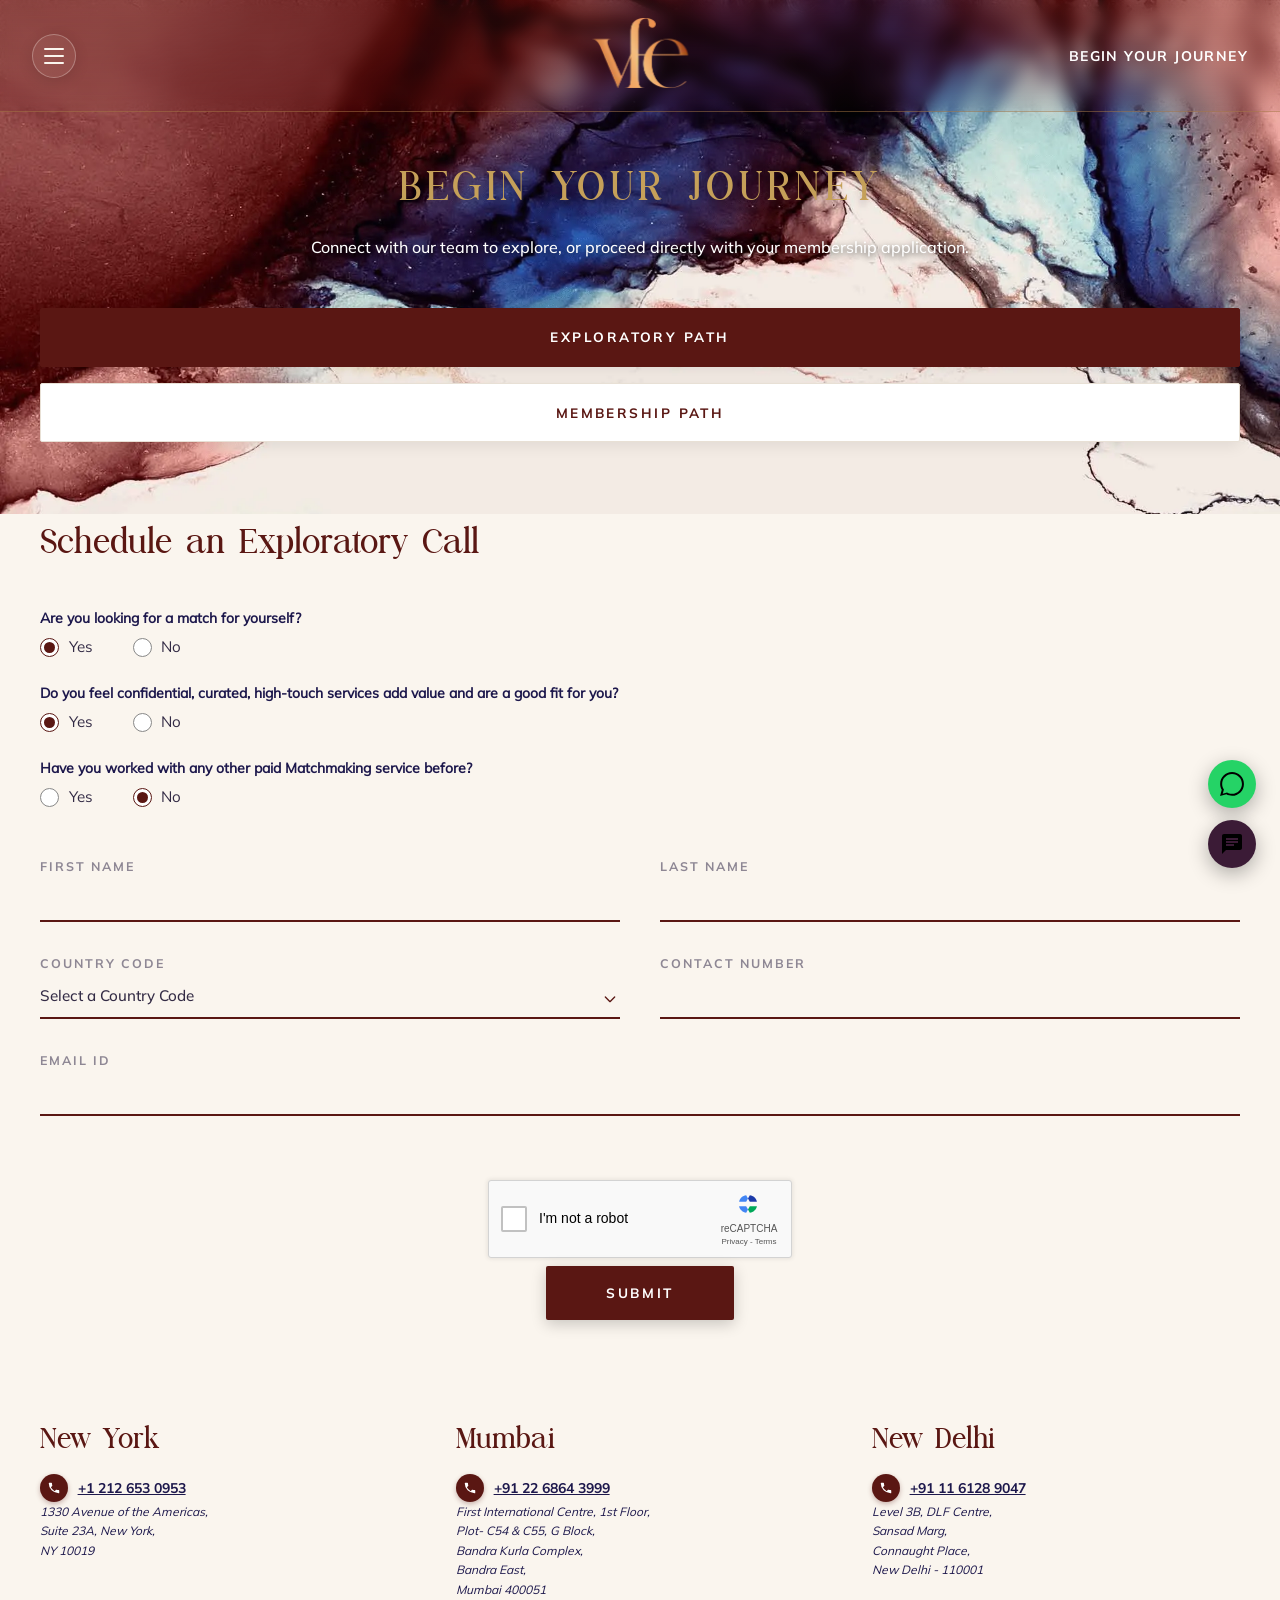
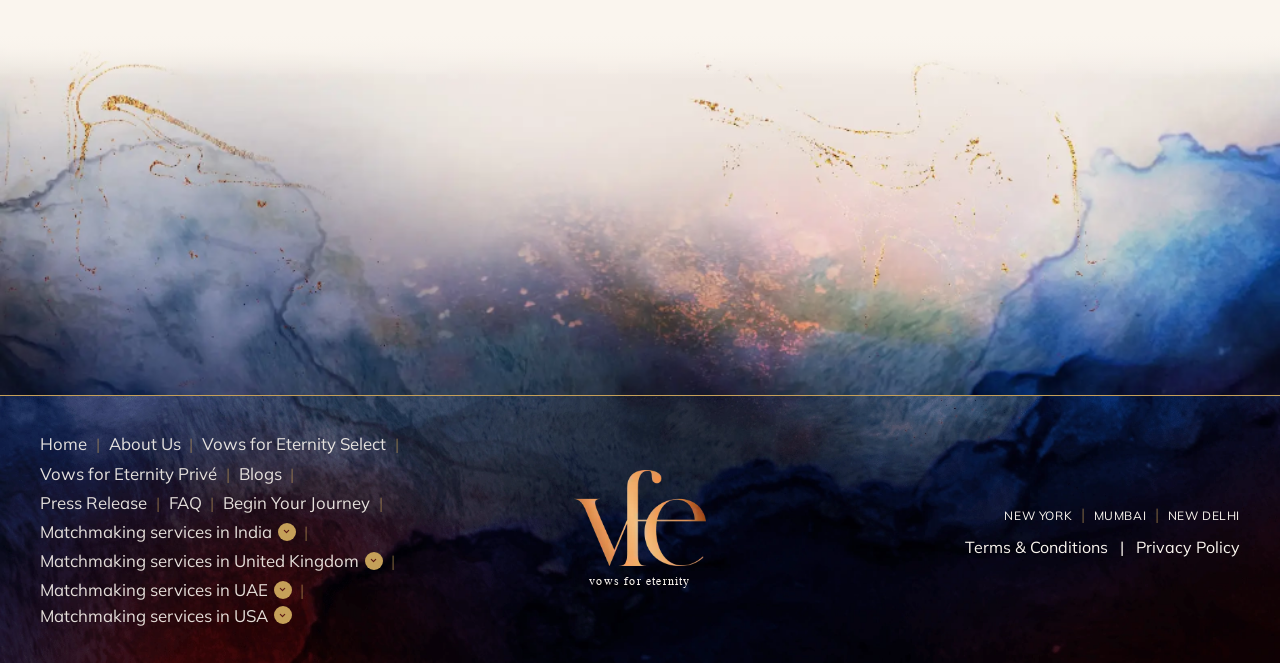
==== commit b6c0ccd5: "Implement Iris Rotation aperture morphing hamburger button and Smart Animate smooth drawer closing &" ====
--- a/apply-for-membership.html
+++ b/apply-for-membership.html
@@ -13,7 +13,7 @@
 
   <!-- Core Tailwind & Stylesheets -->
   <link rel="stylesheet" href="css/93ed2a90ee3dfcc7.css">
-  <link rel="stylesheet" href="css/luxury-custom.css?v=8">
+  <link rel="stylesheet" href="css/luxury-custom.css?v=9">
 
   <style>
     /* Standardized Footer & Bottom Watercolor Transition Banner */
@@ -406,10 +406,12 @@
   <header class="hero-header-bar">
     <!-- Left: Hamburger Icon (Flex-1) -->
     <div class="flex-1 flex items-center justify-start">
-      <button id="openDrawerBtn" class="p-2 text-white hover:text-[#C5A880] focus:outline-none cursor-pointer" aria-label="Open Menu">
-        <svg class="w-8 h-8 md:w-10 md:h-10" fill="none" stroke="currentColor" viewBox="0 0 24 24">
-          <path stroke-linecap="round" stroke-linejoin="round" stroke-width="2" d="M4 6h16M4 12h16M4 18h16"></path>
-        </svg>
+      <button id="openDrawerBtn" class="luxury-hamburger-btn" aria-label="Open Menu">
+        <div class="hamburger-icon-wrap">
+          <span class="line line-1"></span>
+          <span class="line line-2"></span>
+          <span class="line line-3"></span>
+        </div>
       </button>
     </div>
 
@@ -438,10 +440,12 @@
       <div>
         <!-- Close Ghost Circle Button -->
         <div class="flex items-center justify-between pb-8">
-          <button id="closeDrawerBtn" class="drawer-close-btn" aria-label="Close Menu">
-            <svg class="w-5 h-5" fill="none" stroke="currentColor" viewBox="0 0 24 24">
-              <path stroke-linecap="round" stroke-linejoin="round" stroke-width="2" d="M6 18L18 6M6 6l12 12"></path>
-            </svg>
+          <button id="closeDrawerBtn" class="luxury-hamburger-btn active" aria-label="Close Menu">
+            <div class="hamburger-icon-wrap">
+              <span class="line line-1"></span>
+              <span class="line line-2"></span>
+              <span class="line line-3"></span>
+            </div>
           </button>
         </div>
 
--- a/css/luxury-custom.css
+++ b/css/luxury-custom.css
@@ -397,30 +397,76 @@
   transform: translateX(0);
 }
 
-/* Circular Ghost Close Button */
-.drawer-close-btn {
+/* LUXURY IRIS ROTATION MORPHING HAMBURGER <-> CLOSE CROSS BUTTON */
+.luxury-hamburger-btn {
   display: inline-flex;
   align-items: center;
   justify-content: center;
-  width: 40px;
-  height: 40px;
+  width: 44px;
+  height: 44px;
   border-radius: 50%;
-  border: 1px solid rgba(250, 245, 238, 0.25);
-  background: rgba(250, 245, 238, 0.05);
+  border: 1px solid rgba(250, 245, 238, 0.3);
+  background: rgba(250, 245, 238, 0.06);
   color: #FAF5EE;
   cursor: pointer;
-  transition: all 0.3s cubic-bezier(0.25, 1, 0.5, 1);
-}
-
-.drawer-close-btn:hover {
-  background: rgba(197, 160, 89, 0.2);
+  position: relative;
+  transition: border-color 0.35s ease, background-color 0.35s ease, box-shadow 0.35s ease;
+  box-shadow: 0 4px 15px rgba(0, 0, 0, 0.12);
+  outline: none;
+  padding: 0;
+}
+
+.luxury-hamburger-btn:hover {
   border-color: #C5A059;
-  color: #C5A059;
-  transform: scale(1.08) rotate(90deg);
-}
-
-.nav-drawer-backdrop.open .drawer-close-btn svg {
-  transition: transform 0.4s cubic-bezier(0.34, 1.56, 0.64, 1);
+  background: rgba(197, 160, 89, 0.18);
+  box-shadow: 0 6px 20px rgba(197, 160, 89, 0.25);
+}
+
+.hamburger-icon-wrap {
+  width: 20px;
+  height: 16px;
+  position: relative;
+  display: flex;
+  flex-direction: column;
+  justify-content: space-between;
+  align-items: center;
+  transition: transform 0.5s cubic-bezier(0.16, 1, 0.3, 1);
+}
+
+.hamburger-icon-wrap .line {
+  display: block;
+  width: 100%;
+  height: 2px;
+  background-color: #FAF5EE;
+  border-radius: 2px;
+  transition: transform 0.45s cubic-bezier(0.16, 1, 0.3, 1), 
+              opacity 0.35s ease, 
+              background-color 0.35s ease;
+  transform-origin: center;
+}
+
+.luxury-hamburger-btn:hover .hamburger-icon-wrap .line {
+  background-color: #C5A059;
+}
+
+/* MORPHED STATE (ACTIVE / OPEN) - Iris Spin 180deg & Unfurl to X */
+.luxury-hamburger-btn.active .hamburger-icon-wrap {
+  transform: rotate(180deg);
+}
+
+.luxury-hamburger-btn.active .line-1 {
+  transform: translateY(7px) rotate(45deg);
+  background-color: #C5A059;
+}
+
+.luxury-hamburger-btn.active .line-2 {
+  opacity: 0;
+  transform: scaleX(0);
+}
+
+.luxury-hamburger-btn.active .line-3 {
+  transform: translateY(-7px) rotate(-45deg);
+  background-color: #C5A059;
 }
 
 .nav-drawer-link {
